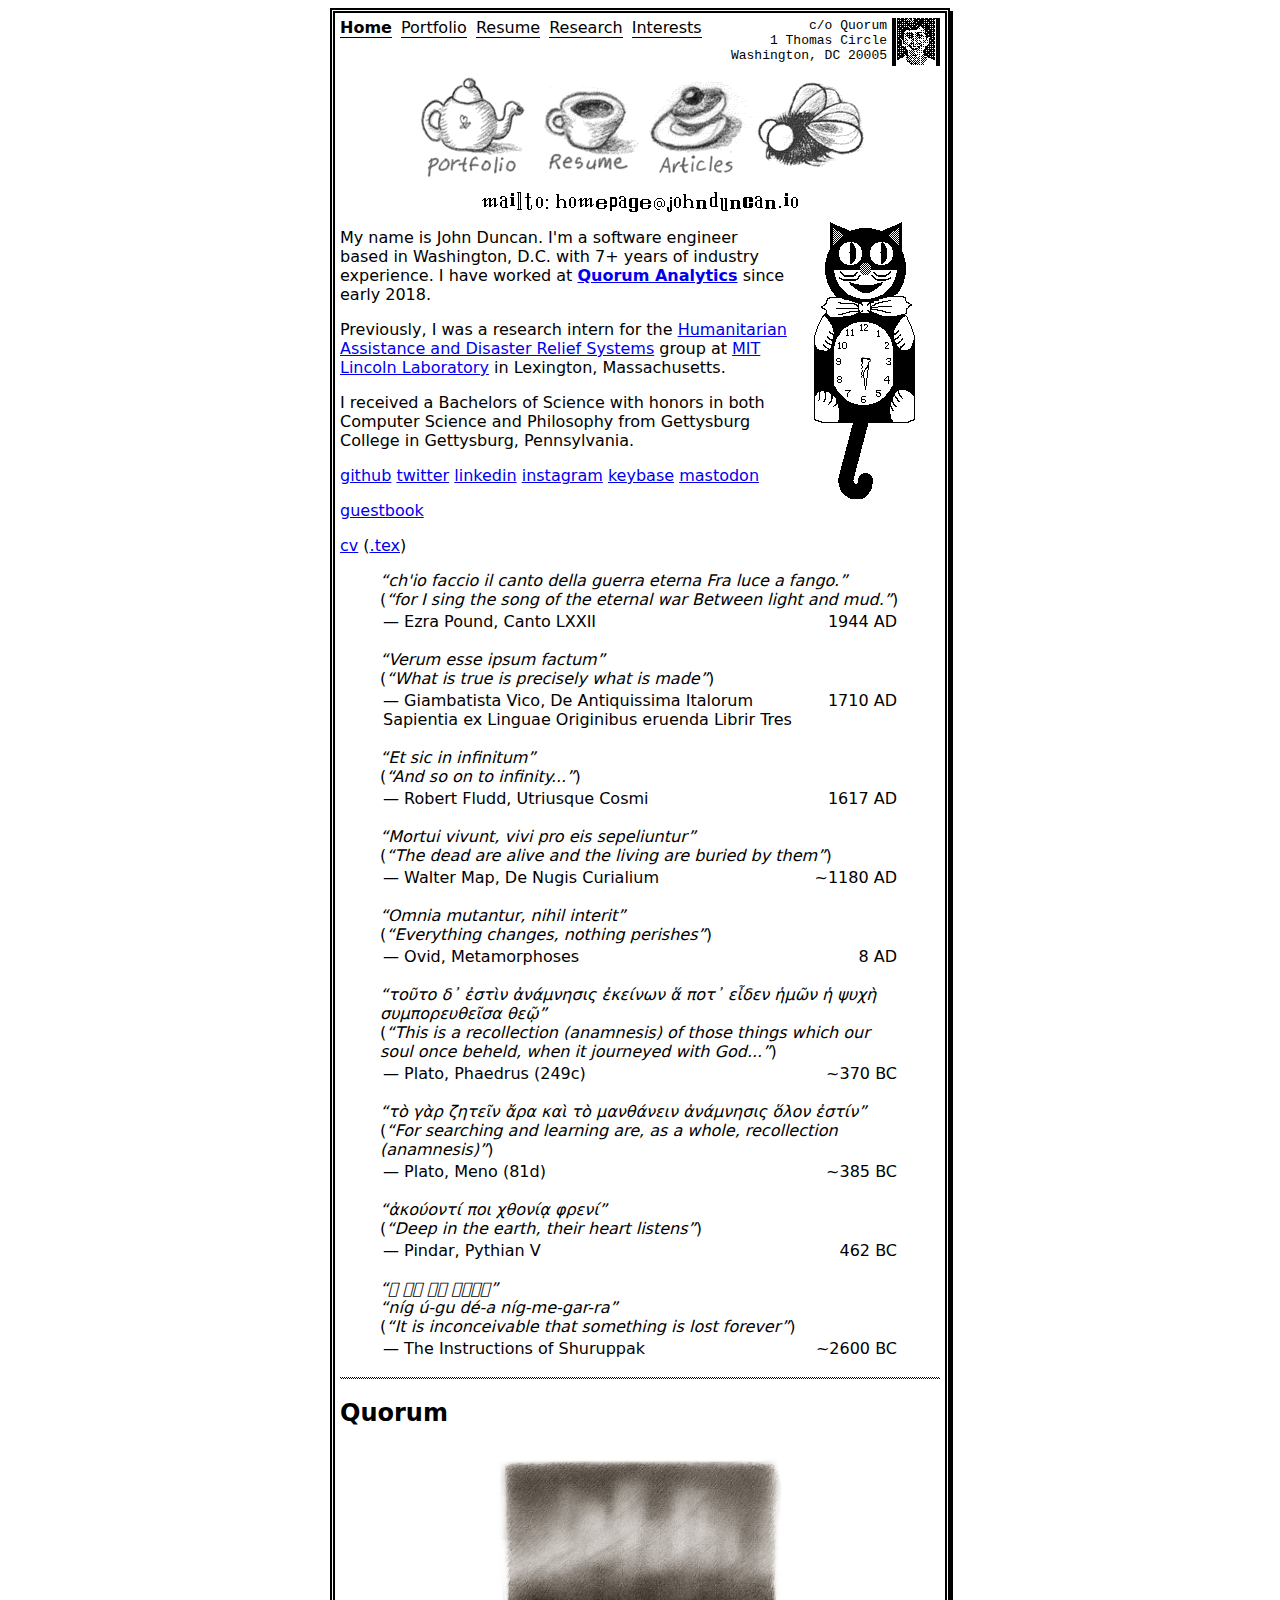
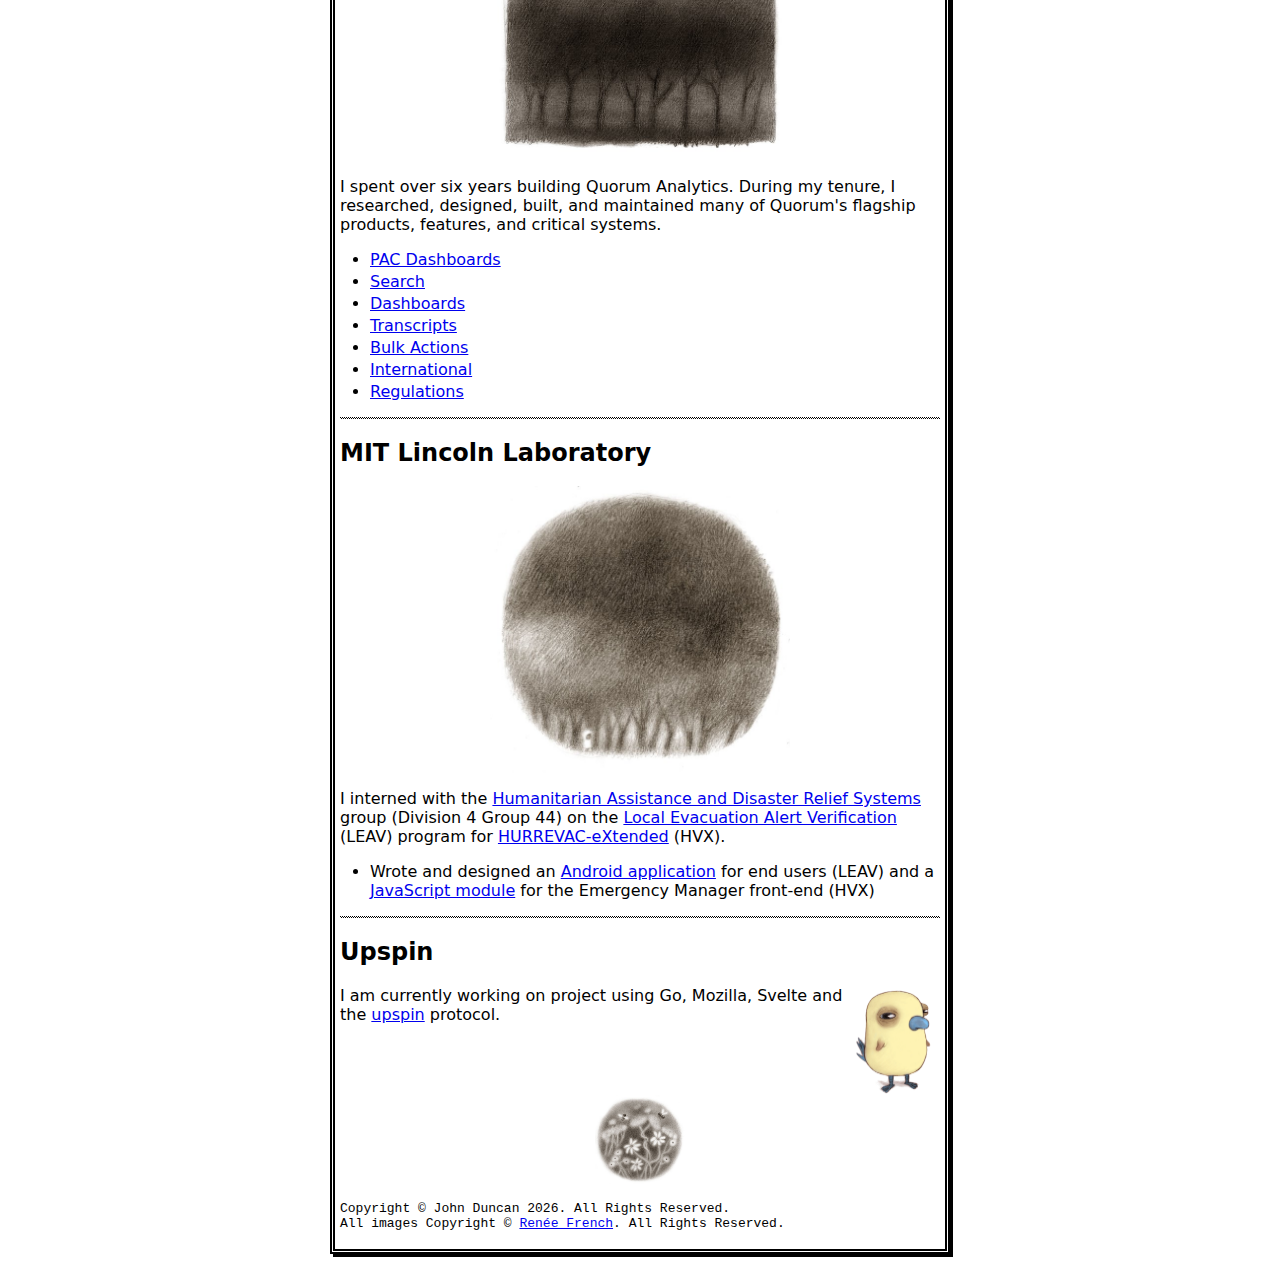
==== index.html @ 4c05dfae "better default mobile viewport, remove overflow hack for scrollbar (which worked locally, but not wh" ====
<!doctype html>
<head>
	<meta charset="utf-8">
	<meta name="viewport" content="width=600,initial-scale=.67,maximum-scale=.67">
    <link rel="canonical" href="https://johnduncan.io/">
	<meta name="Author" content="John Duncan"/>
	<meta name="description" content="The personal homepage of John Duncan" />
	<meta name="description" content="concept engineering for the year 00">
	<meta name="description" content="conjuring the apocalypse">
	<link rel="stylesheet" type="text/css" href="css/style.css"/>
	<title>john</title>

	<link rel="me" href="https://keybase.io/johnduncan">
	<link rel="me" href="http://cs.gettysburg.edu/~duncjo01/">
	<link rel="me" href="https://dataswamp.org/~john/">
	<link rel="me" href="http://public.gettysburg.edu/~duncjo01/">
	<link rel="me" href="https://github.com/JohnDDuncanIII">
	<link rel="me" href="https://twitter.com/johndduncan">
	<link rel="me" href="https://letterboxd.com/johnduncan/">
	<link rel="me" href="https://soundcloud.com/johndduncan">
	<link rel="me" href="https://www.facebook.com/JohnDeanDuncan3/likes">
	<link rel="me" href="https://www.youtube.com/user/frub3nz/playlists">
	<link rel="me" href="https://www.linkedin.com/in/john-d-duncan-iii-419350143/">
	<link rel="me" href="https://www.instagram.com/johndduncan/">
	<link rel="me" href="https://substack.com/@johnduncan">
	<link rel="me" href="https://open.spotify.com/user/frub3nz">
	<link rel="me" href="https://www.last.fm/user/johndduncan">
	<link rel="me" href="https://stackoverflow.com/users/6201291/john-duncan">
	<link rel="me" href="https://old.reddit.com/user/Jethric/">
	<link rel="me" href="https://old.reddit.com/user/johndduncan/">
	<link rel="me" href="https://news.ycombinator.com/user?id=jd3">
	<link rel="me" href="https://news.ycombinator.com/user?id=johnduncan">
	<link rel="me" href="http://kb.mozillazine.org/User:Johnduncan">
	<link rel="me" href="https://en.wikipedia.org/wiki/User:JohnDDuncanIII">
	<link rel="me" href="https://bugzilla.mozilla.org/user_profile?login=duncanjdiii%40gmail.com">
	<link rel="me" href="https://addons.mozilla.org/en-US/firefox/collections/JohnDuncan/">
	<link rel="me" href="https://pastebin.com/u/hu6">

	<link rel="inspiration" href="http://uriel.cat-v.org/profile">
	<link rel="inspiration" href="https://fauux.neocities.org/">
	<link rel="inspiration" href="https://macwright.com/">
	<link rel="inspiration" href="https://thaer.no/">
	<link rel="inspiration" href="https://swtch.com/~rsc/">
	<link rel="inspiration" href="https://upspin.io/">
	<link rel="inspiration" href="https://nf.wh3rd.net/">
	<link rel="inspiration" href="https://andybons.com/">
	<link rel="inspiration" href="http://chrispsn.com/">
	<link rel="inspiration" href="https://web.archive.org/web/20170223143846/http://www.reneefrench.com/">
	<link rel="inspiration" href="http://herpolhode.com/rob/">
	<link rel="inspiration" href="http://web.archive.org/web/20071022050720/http://www.kare.com/">
	<link rel="inspiration" href="https://cryptocculture.com/">
	<link rel="inspiration" href="https://rosenzweig.io/">
	<link rel="inspiration" href="https://justine.lol/">
	<link rel="inspiration" href="https://dmitry.minkovsky.online/">
	<link rel="inspiration" href="https://peter.bourgon.org/">
	<link rel="inspiration" href="https://vladimir.prelovac.com/">
	<link rel="inspiration" href="https://joshuaminsoo.kim/">
	<link rel="inspiration" href="https://www.agner.org/">

	<script type="module" src="img/catclock/catclock.mjs"></script>
</head>

<body>
	<div style="display: flex; justify-content: space-between;">
		<header class="text">
			<a href="index.html"><b>Home</b></a>
			<a href="portfolio.html">Portfolio</a>
			<a href="cv.pdf">Resume</a>
			<a href="research.html">Research</a>
			<a href="interests.html">Interests</a>
		</header>

		<header class="info">
<pre class="right nomargin">
c/o Quorum
1 Thomas Circle
Washington, DC 20005
</pre>
			<a href="http://www.dairiki.org/xface/xface.php?xface=%22dS%3Dexdec%2BW_UIU-3u%3B%23%7DnMS%7DIF1SKB%22%3BkNLiY%28S%7DLxSXj5myL9ah32r%22z%3BkX6t%24L-H%25E%7CfN%7Dp%22MDV6QL%7C%7C%40i%60WRth%3FdQfm5%28%3FY%5EABJz%5C%2FUE%7CelUyeGz%60C0dbwVNL%3D.9MJ9%3C3VZCnYU%7EQemCXs%5E%2F%5D%7B1Piu%5DoT%5Ed%3Dw%24j4i-j%28li3My%5Ept.wtRT%40%5BeJYI%28X3_1yn4L%3BC8m%25DZsRzX%27g_%2ACdxC1%7D%3An2MRr%29%2C%22%22bfG%7D%3Frb%7Bd9eoJ%40W0gg%3Fl%29P_8q7l%21%28%21%5C5ixU%25%3FH8U9el%3FOv%3CX%40D%2F%3Al%21%2FbR_%22K-P&preview=1&enlarge=4">
				<img
					class="right"
					src="img/xface.gif"
					onmouseover="this.src='img/xface-hover.gif'"
					onmouseout="this.src='img/xface.gif'"
				>
			</a>
		</header>
	</div>

	<main>
		<header class="center img">
			<a href="portfolio.html"><img src="img/renéefrench/tea.gif"></a>
			<a href="cv.pdf"><img src="img/renéefrench/cup.gif"></a>
			<a href="research.html"><img src="img/renéefrench/cake.gif"></a>
			<a href="interests.html"><img src="img/renéefrench/bug.gif"></a>
		</header>
		<img class="center crisp" src="img/homepage@johnduncan.io.png">

		<div id="catclock" class="catclock">
			<img class="right" src="img/catclock/catclock.gif">
			<img id="minutes" class="minutes" src="img/catclock/minutes.gif">
			<img id="hours" class="hours" src="img/catclock/hours.gif">
		</div>

		<p>
		My name is John Duncan. I'm a software engineer based in Washington, D.C. with 7+ years of industry experience. I have worked at
		<a href="https://www.quorum.us/"><strong>Quorum Analytics</strong></a>
		since early 2018.
		</p>

		<p>
		Previously, I was a research intern for the <a href="https://www.ll.mit.edu/r-d/biotechnology-and-human-systems/humanitarian-assistance-and-disaster-relief-systems">Humanitarian Assistance and Disaster Relief Systems</a> group <!--in the <a href="https://www.ll.mit.edu/r-d/homeland-protection">Homeland Protection</a> (now <a href="https://www.ll.mit.edu/r-d/biotechnology-and-human-systems">Biotechnology and Human Systems</a>) division--> at <a href="https://web.mit.edu/">MIT</a> <a href="https://www.ll.mit.edu/">Lincoln Laboratory</a> in Lexington, Massachusetts.
		</p>

		<p>
		I received a Bachelors of Science with honors in both Computer Science and Philosophy from Gettysburg College in Gettysburg, Pennsylvania.
		</p>

		<p>
		<a rel="me" href="https://github.com/johndduncaniii">github</a>
		<a rel="me" href="https://twitter.com/johndduncan">twitter</a>
		<a rel="me" href="https://www.linkedin.com/in/johndduncan/">linkedin</a>
		<a rel="me" href="https://www.instagram.com/johndduncan/">instagram</a>
		<a rel="me" href="https://keybase.io/johnduncan">keybase</a>
		<a rel="me" href="https://hachyderm.io/@johnduncan">mastodon</a>
		</p>

		<a href="https://www.yourworldoftext.com/~johnduncan/">guestbook</a>

		<p><a href="cv.pdf">cv</a> (<a href="cv.tex">.tex</a>)</p>

<!-- <blockquote><q>Nature always wins. It has never lost, and I pray it never will.</q>
― Mike Ma, Harassment Architecture (2019 AD)</blockquote> -->

<!-- <blockquote><q>Reality comes after the dream</q>
— Neon Genesis Evangelion S1:E25 (1996 AD)</blockquote> -->

<!-- <blockquote><q>Nature does not know extinction. All it knows is transformation ... Nothing disappears without a trace</q>
— Werner Von Braun (1961 AD)</blockquote> -->

<!-- <blockquote><q>He stepped down, trying not to look long at her, as if she were the sun, yet he saw her, like the sun, even without looking.</q>
— Leo Tolstoy, Anna Karenina (1877 AD) </blockquote> -->



<blockquote><q cite="https://collections.library.yale.edu/catalog/2041434 https://www.jstor.org/stable/24724829">ch'io faccio il canto della guerra eterna Fra luce a fango.</q>
(<q>for I sing the song of the eternal war Between light and mud.</q>)
<table><tr><td>— Ezra Pound, Canto LXXII</td><td>1944 AD</td></tr></table></blockquote>

<!-- <blockquote><q cite="https://archive.org/details/lessoiresdesai00mais/page/22/mode/2up p22">La terre entière, continuellement imbibée de sang, n'est qu'un autel immense où tout ce qui vit doit être immolé sans fin, sans mesure, sans relâche, jusqu'à la consommation des choses, jusqu'à l'extinction du mal, jusqu'à la mort de la mort</q>
(<q>The whole earth, perpetually steeped in blood, is nothing but a vast altar upon which all that is living must be immolated without end, without measure, without respite, until the consummation of things, until the extinction of evil, until the death of death.</q>)
<table><tr><td>— Joseph de Maistre, Les Soirées de Saint-Pétersbourg</td><td>1821 AD</td></tr></table></blockquote> -->

<blockquote><q cite="https://archive.org/details/bub_gb_wUdx5yjXAycC/page/n77/mode/2up p52">Verum esse ipsum factum</q>
(<q>What is true is precisely what is made</q>)
<table><tr><td>— Giambatista Vico, De Antiquissima Italorum Sapientia ex Linguae Originibus eruenda Librir Tres</td><td>1710 AD</td></tr></table></blockquote>

<blockquote><q cite="https://archive.org/details/utriusquecosmima01flud/page/n33/mode/2up p26">Et sic in infinitum</q>
(<q>And so on to infinity...</q>)
<table><tr><td>— Robert Fludd, Utriusque Cosmi</td><td>1617 AD</td></tr></table></blockquote>

<blockquote><q cite="https://archive.org/details/gualterimapesden00mapwrich/mode/2up?q=sepeliuntur https://archive.org/details/gualterimapesden00mapwrich/page/194/mode/2up?q=sepeliuntur https://ia800708.us.archive.org/view_archive.php?archive=/22/items/crossref-pre-1909-scholarly-works/10.1017%252Fs2042169900008452.zip&file=10.1017%252Fs2042169900012852.pdf p195">Mortui vivunt, vivi pro eis sepeliuntur</q>
(<q>The dead are alive and the living are buried by them</q>)
<table><tr><td>— Walter Map, De Nugis Curialium</td><td>~1180 AD</td></tr></table></blockquote>

<blockquote><q cite="https://ia600200.us.archive.org/8/items/metamorphoseswit02oviduoft/metamorphoseswit02oviduoft_bw.pdf p376 15.165">Omnia mutantur, nihil interit</q>
(<q>Everything changes, nothing perishes</q>)
<table><tr><td>— Ovid, Metamorphoses</td><td>8 AD</td></tr></table></blockquote>

<blockquote><q cite="https://www.perseus.tufts.edu/hopper/text?doc=Perseus%3Atext%3A1999.01.0173%3APhaedrus%3Asection%3D249c">τοῦτο δ᾽ ἐστὶν ἀνάμνησις ἐκείνων ἅ ποτ᾽ εἶδεν ἡμῶν ἡ ψυχὴ συμπορευθεῖσα θεῷ</q>
(<q cite="https://www.perseus.tufts.edu/hopper/text?doc=Perseus%3Atext%3A1999.01.0174%3APhaedrus%3Asection%3D249c">This is a recollection (anamnesis) of those things which our soul once beheld, when it journeyed with God...</q>)
<table><tr><td>— Plato, Phaedrus (249c)</td><td>~370 BC</td></tr></table></blockquote>

<blockquote><q cite="https://www.perseus.tufts.edu/hopper/text?doc=Perseus%3Atext%3A1999.01.0177%3AMeno%3Asection%3D81d">τὸ γὰρ ζητεῖν ἄρα καὶ τὸ μανθάνειν ἀνάμνησις ὅλον ἐστίν</q>
(<q cite="https://www.perseus.tufts.edu/hopper/text?doc=Perseus%3Atext%3A1999.01.0178%3AMeno%3Asection%3D81d">For searching and learning are, as a whole, recollection (anamnesis)</q>)
<table><tr><td>— Plato, Meno (81d)</td><td>~385 BC</td></tr></table></blockquote>

<blockquote><q cite="https://dcthree.github.io/antigrapheus/ https://www.google.com/books/edition/The_Odes_of_Pindar/f-rsCAAAQBAJ?hl=en&gbpv=1&dq=%22Deep+in+the+earth,+their+heart+listens%22&pg=PT202&printsec=frontcover https://archive.org/details/pindar0000cmbo/page/38/mode/2up?q=%22deep+in+the+earth%2C+their+heart+listens%22 https://ia800506.us.archive.org/7/items/pindarolympianp00pind/pindarolympianp00pind.pdf p38 p.5. 101–3">ἀκούοντί ποι χθονίᾳ φρενί</q>
(<q>Deep in the earth, their heart listens</q>)
<table><tr><td>— Pindar, Pythian V</td><td>462 BC</td></tr></table></blockquote>


<!--
https://cdli.mpiwg-berlin.mpg.de/artifacts/478969
http://psd.museum.upenn.edu/PSD/html/ascii/etcsl/section5/c.5.6.1.htm
https://etcsl.orinst.ox.ac.uk/section5/c561.htm#line264
https://etcsl.orinst.ox.ac.uk/display.htm
https://wiki2.org/en/Cuneiform
http://home.zcu.cz/~ksaskova/Sign_List.html
https://github.com/gaigutherz/Akkademia/blob/master/cuneiform_to_unicode_fixed.csv
https://github.com/situx/SemanticDictionary/blob/master/ime/sumerian_ibus.txt
https://en.wiktionary.org/wiki/Appendix:Unicode/Cuneiform
http://oracc.museum.upenn.edu/epsd2/cbd/sux/A.html
http://oracc.iaas.upenn.edu/cuneifyplus
<q>nij2 u2-gu de2-a nij2-me-jar-ra</q>
<q>nig2 u2-gu de2-a nig2-me-gar-ra</q>
-->
<blockquote><q style="line-height: 0;">𒃻 𒌑𒄖 𒌣𒀀 𒃻𒈨𒃻𒊏</q>
<q>níg ú-gu dé-a níg-me-gar-ra</q>
(<q>It is inconceivable that something is lost forever</q>)
<table><tr><td>— The Instructions of Shuruppak</td><td>~2600 BC</td></tr></table></blockquote>

		<hr>

		<h2>Quorum</h2>
		<!-- http://3.bp.blogspot.com/-4mUp5y3OXE8/UBM7uelQseI/AAAAAAAAFCI/vjmkNb97qSQ/s0/ -->
		<a href="https://www.quorum.us/"><img src="img/renéefrench/fragssenna.jpg" class="center half"></a>
		<p>
		I spent over six years building Quorum Analytics. During my tenure, I researched, designed, built, and maintained many of Quorum's flagship products, features, and critical systems.
		</p>
		<ul>
			<li><a href="portfolio.html#pacdashboards">PAC Dashboards</a></li>
			<li><a href="portfolio.html#search">Search</a></li>
			<li><a href="portfolio.html#dashboards">Dashboards</a></li>
			<li><a href="portfolio.html#transcripts">Transcripts</a></li>
			<li><a href="portfolio.html#bulkactions">Bulk Actions</a></li>
			<li><a href="portfolio.html#international">International</a></li>
			<li><a href="portfolio.html#regulations">Regulations</a></li>
		</ul>

		<hr>

		<h2>MIT Lincoln Laboratory</h2>
		<!-- http://3.bp.blogspot.com/_va9O40qIhaE/SL3dJOhmJWI/AAAAAAAAAvw/GTm9FrmDRRg/s0/ -->
		<a href="https://www.ll.mit.edu/"><img src="img/renéefrench/tleggirlwoodsm.jpg" class="center half"></a>
		<p>
		I interned with the <a href="https://www.ll.mit.edu/r-d/biotechnology-and-human-systems/humanitarian-assistance-and-disaster-relief-systems">Humanitarian Assistance and Disaster Relief Systems</a> group (Division 4 Group 44) on the <a href="https://www.dhs.gov/publication/national-hurricane-program-technology-modernization-local-evacuation-alert-verification">Local Evacuation Alert Verification</a> (LEAV) program for <a href="https://www.dhs.gov/publication/national-hurricane-program-technology-modernization-hurrevac-extended-hv-x">HURREVAC-eXtended</a> (HVX).
		</p>
		<ul>
			<li>
				Wrote and designed an <a href="portfolio.html#leav">Android application</a> for end users (LEAV) and a <a href="portfolio.html#hvx">JavaScript module</a> for the Emergency Manager front-end (HVX)
			</li>
		</ul>

		<hr>

		<h2>Upspin</h2>
		<a href="https://upspin.io/doc/mascot.md"><img class="logo right" src="img/renéefrench/augie.png"></a>
		<p>
		I am currently working on project using Go, Mozilla, Svelte and the <a href="https://upspin.io/">upspin</a> protocol.
		</p>

		<footer style="text-align: center;">
		<a href="https://dataswamp.org/~john/"><img class="xsmall" src="img/renéefrench/tflowerssm.jpg"  title="old homepage"></a>
<pre class="left">
Copyright &copy; John Duncan <script>document.write(new Date().getFullYear());</script><noscript>2024</noscript>. All Rights Reserved.
All images Copyright &copy; <a href="http://reneefrench.blogspot.com/">Renée French</a>. All Rights Reserved.
</pre>
		</footer>
	</main>
</body>
</html>
---- css/style.css ----
html {
	display: grid;
	place-items: center;
}

body {
	/* https://tailwindcss.com/docs/font-family font-sans */
	font-family: ui-sans-serif, system-ui, -apple-system, BlinkMacSystemFont, Roboto, "Inter", "Helvetica Neue", Arial, "Noto Sans", sans-serif, "Apple Color Emoji", "Segoe UI Emoji", "Segoe UI Symbol", "Noto Color Emoji";
	font-feature-settings: "kern" 1,"liga" 1,"calt" 1;
	text-rendering: optimizeLegibility;
	/* -moz-osx-font-smoothing: grayscale; */
	/* -webkit-font-smoothing: antialiased; */
	min-width: 600px;
	max-width: 600px;
	border: 5px double black;
	box-shadow: 3px 3px;
	padding: 5px;

}
@media only screen and (max-width: 610px) {
	body {
		width: initial;
	}
}
h2.initial {
	display: initial;
}
h2.toc-title {
	font-family: cursive, serif;
	font-style: italic;
	font-size: 300%;
	line-height: 83%;
}
blockquote {
	white-space: pre-wrap;
}
object {
	margin-block: 1em;
}
a:hover {
	background-color: rgba(0, 0, 0, 0.1);
}
p.article {
	/* chianowski */
	font-size: 1.2em;
    line-height: 1.6em;
    /* research!rsc */
    /* line-height: 144%; */
	/* substack */
	/*
	width: 728px;
	font-size: 18px;
	font-family: serif;
	line-height: 1.3;
	*/
}
pre {
	/* https://tailwindcss.com/docs/font-family font-mono */
	font-family: ui-monospace, SFMono-Regular, Menlo, Monaco, Consolas, "Liberation Mono", "Courier New", monospace;
	font-size: 13px;
}
pre.left {
	text-align: left;
}
pre.center {
	text-align: center;
}
pre.right {
	text-align: right;
	margin: 0;
	margin-right: 5px;
}
q {
	font-style: italic;
}
header.img {
	margin-block: 10px;
}
header.info {
	display: flex
}
header.text a {
	margin-right: .25em;
}
header.text a {
	border-bottom: solid 1px #000;
	text-decoration: none;
}
header.text a:link {
	/*text-decoration: underline;*/
	color: #000;
}
header.text a:visited {
	color: #000;
}
header.center {
	display: flex;
	justify-content: center;
	align-items: baseline;
}
footer {
	clear: both;
}
img.center, object.center {
	display: block;
	margin-left: auto;
	margin-right: auto;
}
img.half {
	width: 50%;
}
img.quarter {
	width: 25%;
}
img.xsmall {
	width: 15%;
}
hr, img.crisp, img[src$=".gif"] {
	image-rendering: optimizeSpeed;
	image-rendering: -moz-crisp-edges; /* Firefox (deprecated) */
	image-rendering: -o-crisp-edges; /* Opera */
	image-rendering: -webkit-optimize-contrast; /* Chrome */
	image-rendering: pixelated; /* Chrome */
	image-rendering: optimize-contrast; /* CSS3 Proposed */
	-ms-interpolation-mode: nearest-neighbor; /* IE8+ */
	image-rendering: crisp-edges; /* Firefox */
}
div.catclock {
	position: relative;
}
div.catclock > img.minutes {
	backface-visibility: hidden;
	position: absolute;
	right: 70px;
	top: 123px;
	transform: rotate(0deg);
	transform-origin: 50% 86%;
	transform-style: flat;
}
div.catclock > img.hours {
	backface-visibility: hidden;
	position: absolute;
	right: 70px;
	top: 135px;
	transform: rotate(0deg);
	transform-origin: 50% 78%;
	transform-style: flat;
}
div.weather {
	display: flex;
	flex-direction: column;
	align-items: center;
}
img.absolute {
	position: absolute;
}
img.logo {
	height: 109px;
}
img.right {
	float: right;
}
img.portfolio {
	width: 49.5%;
}
ul {
	padding-inline-start: 30px;
}
ul#toc {
	display: flex;
	flex-direction: column;
	flex-wrap: wrap;
}
li {
	margin-top: 3px;
}
details {
	margin-block: .83em;
}
summary:hover {
	cursor: pointer;
}

hr {
	background-image: url("img/hr.gif");
	border: 0px;
	display: block;
	height: 2px;
	margin: 0;
}

select, textarea, input[type="text"], input[type="date"], input[type="button"], input[type="submit"], button {
	border: 1px double black;
	margin-bottom: 3px;
	box-shadow: 2px 2px 0px -1px black;
}

input[type="button"]:active, input[type="submit"]:active, button:active {
	box-shadow: none;
	margin-left: 1px;
	margin-top: 1px;
	margin-bottom: 2px;
}

table {
	width: 100%;
}

table > tbody > tr > td:first-child {
	width: 80%;
}

tr {
	display: flex;
	justify-content: space-between;
}
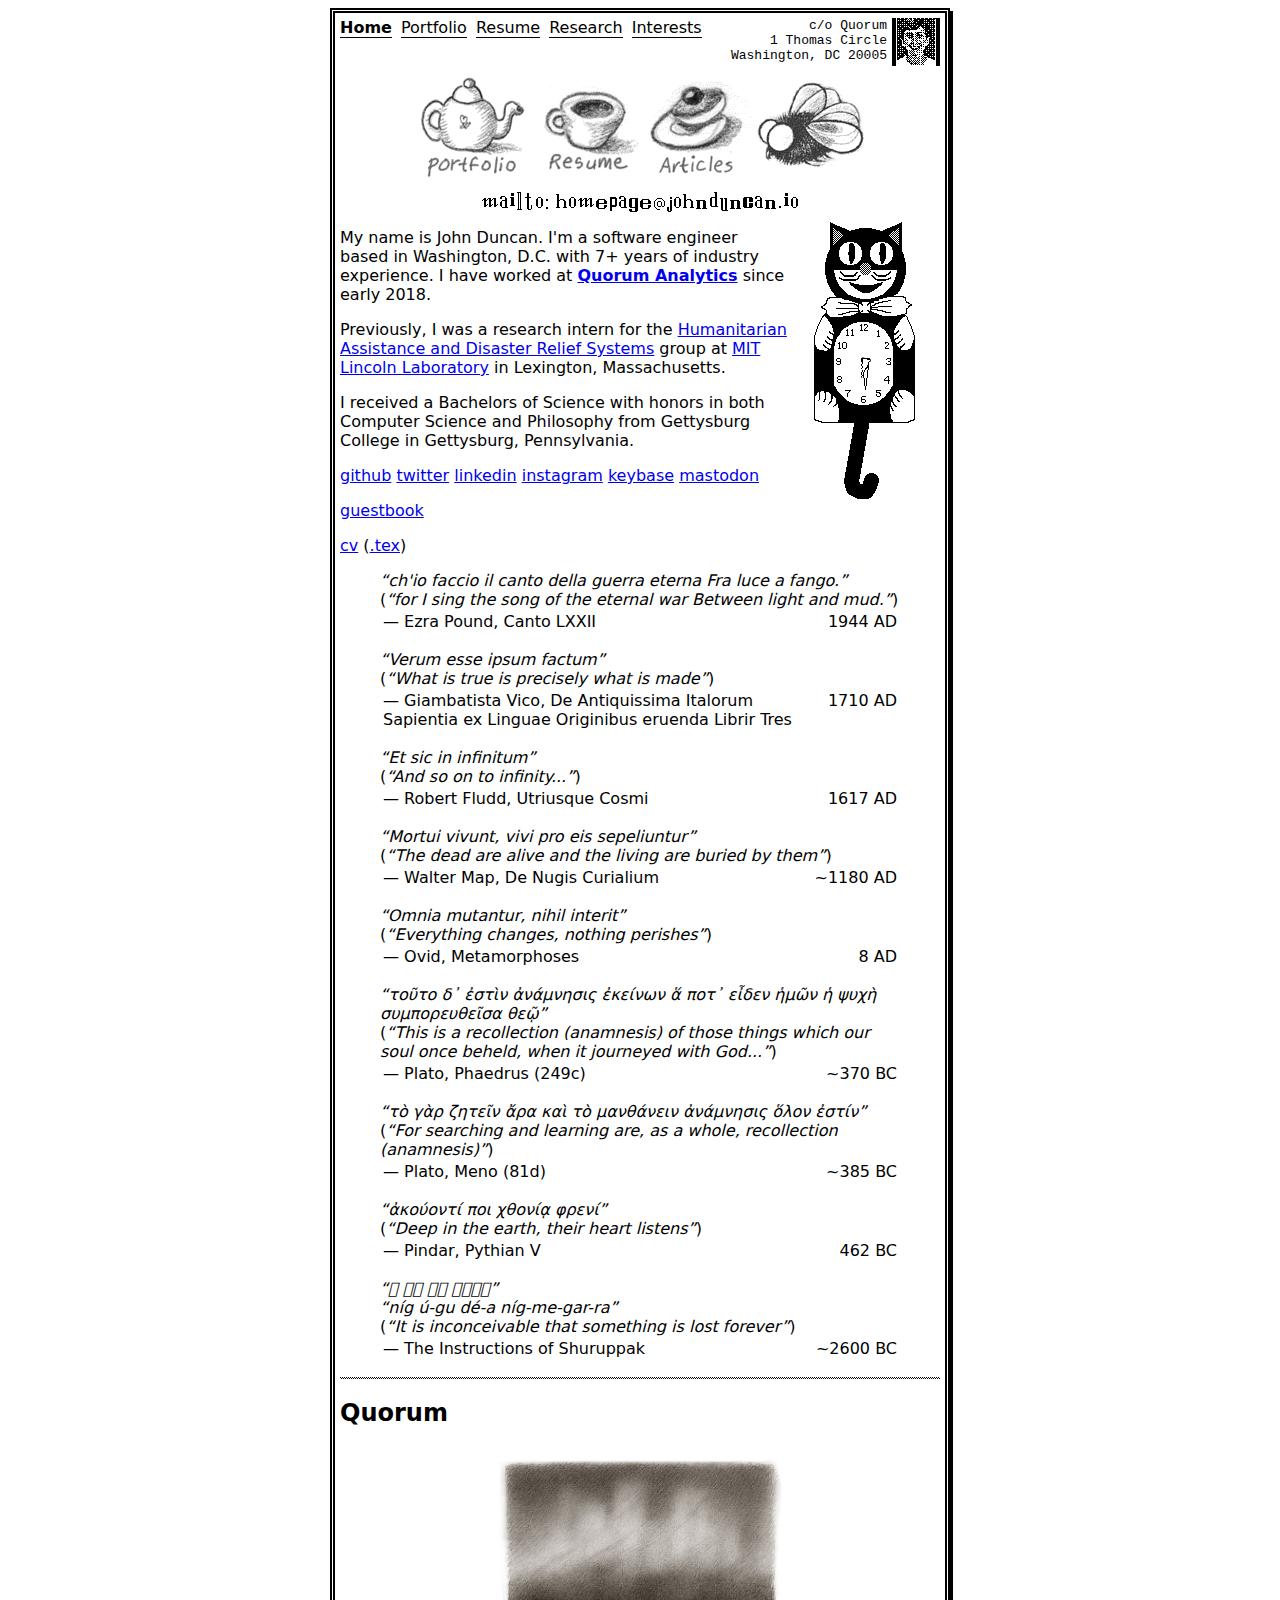
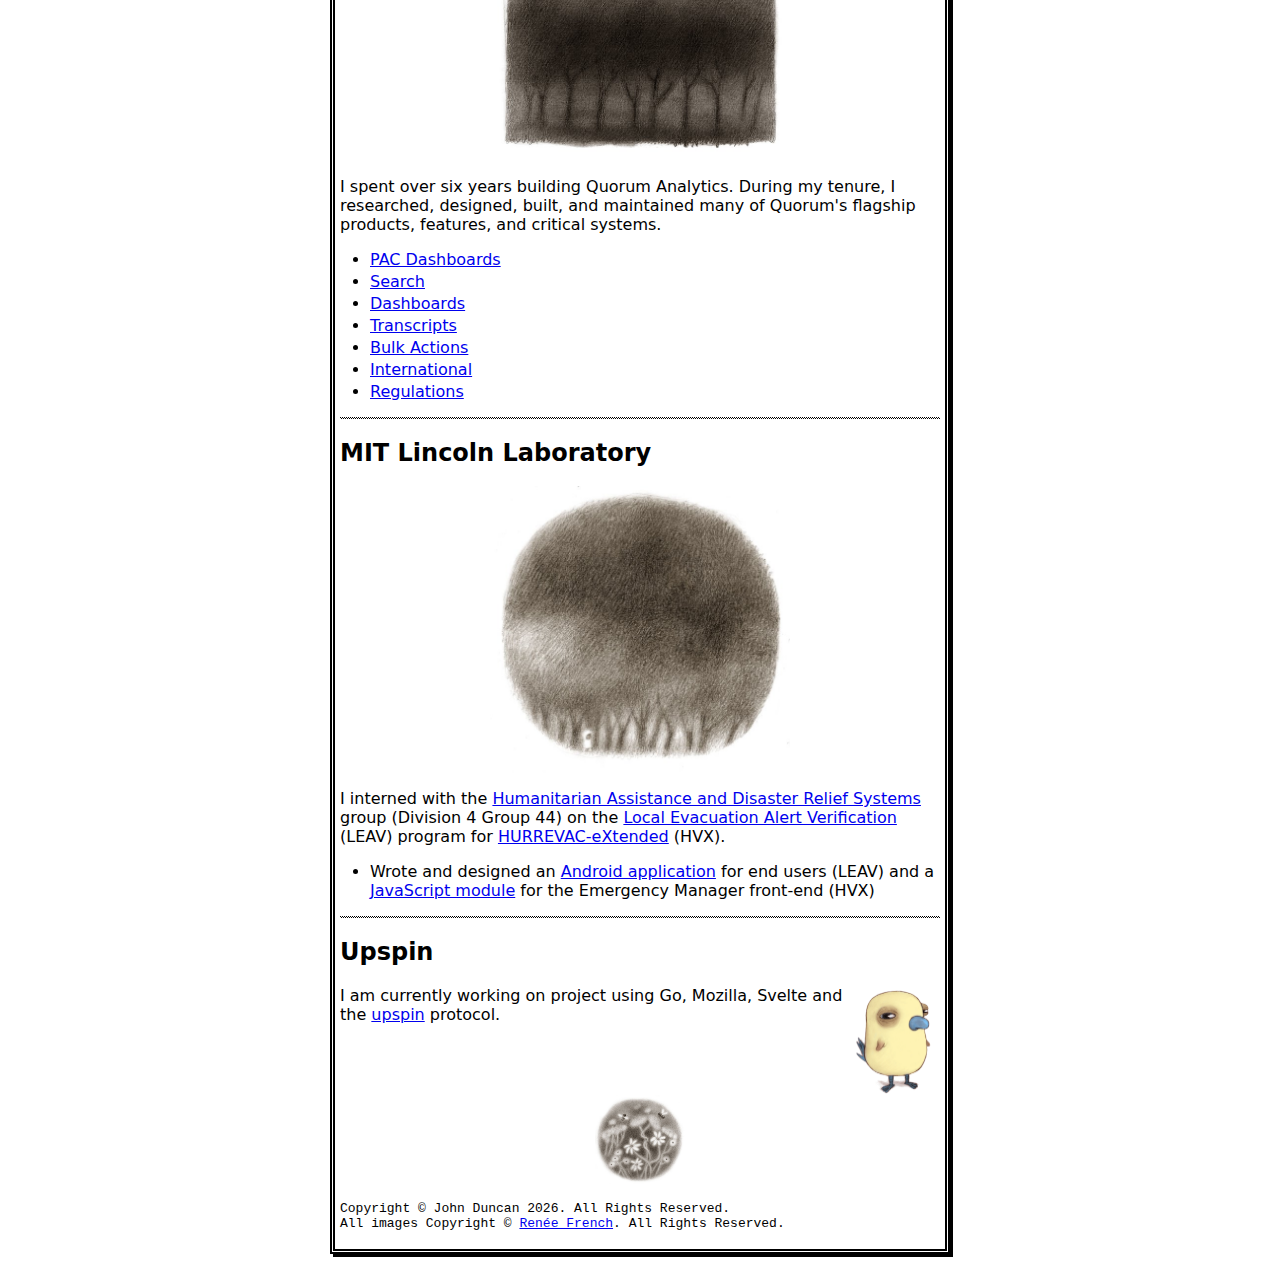
==== commit 39719a93: "ensure site is always completely zoomed out on mobile" ====
--- a/index.html
+++ b/index.html
@@ -1,7 +1,7 @@
 <!doctype html>
 <head>
 	<meta charset="utf-8">
-	<meta name="viewport" content="width=600,initial-scale=.67,maximum-scale=.67">
+	<meta name="viewport" content="width=device-width, initial-scale=1, maximum-scale=1">
     <link rel="canonical" href="https://johnduncan.io/">
 	<meta name="Author" content="John Duncan"/>
 	<meta name="description" content="The personal homepage of John Duncan" />
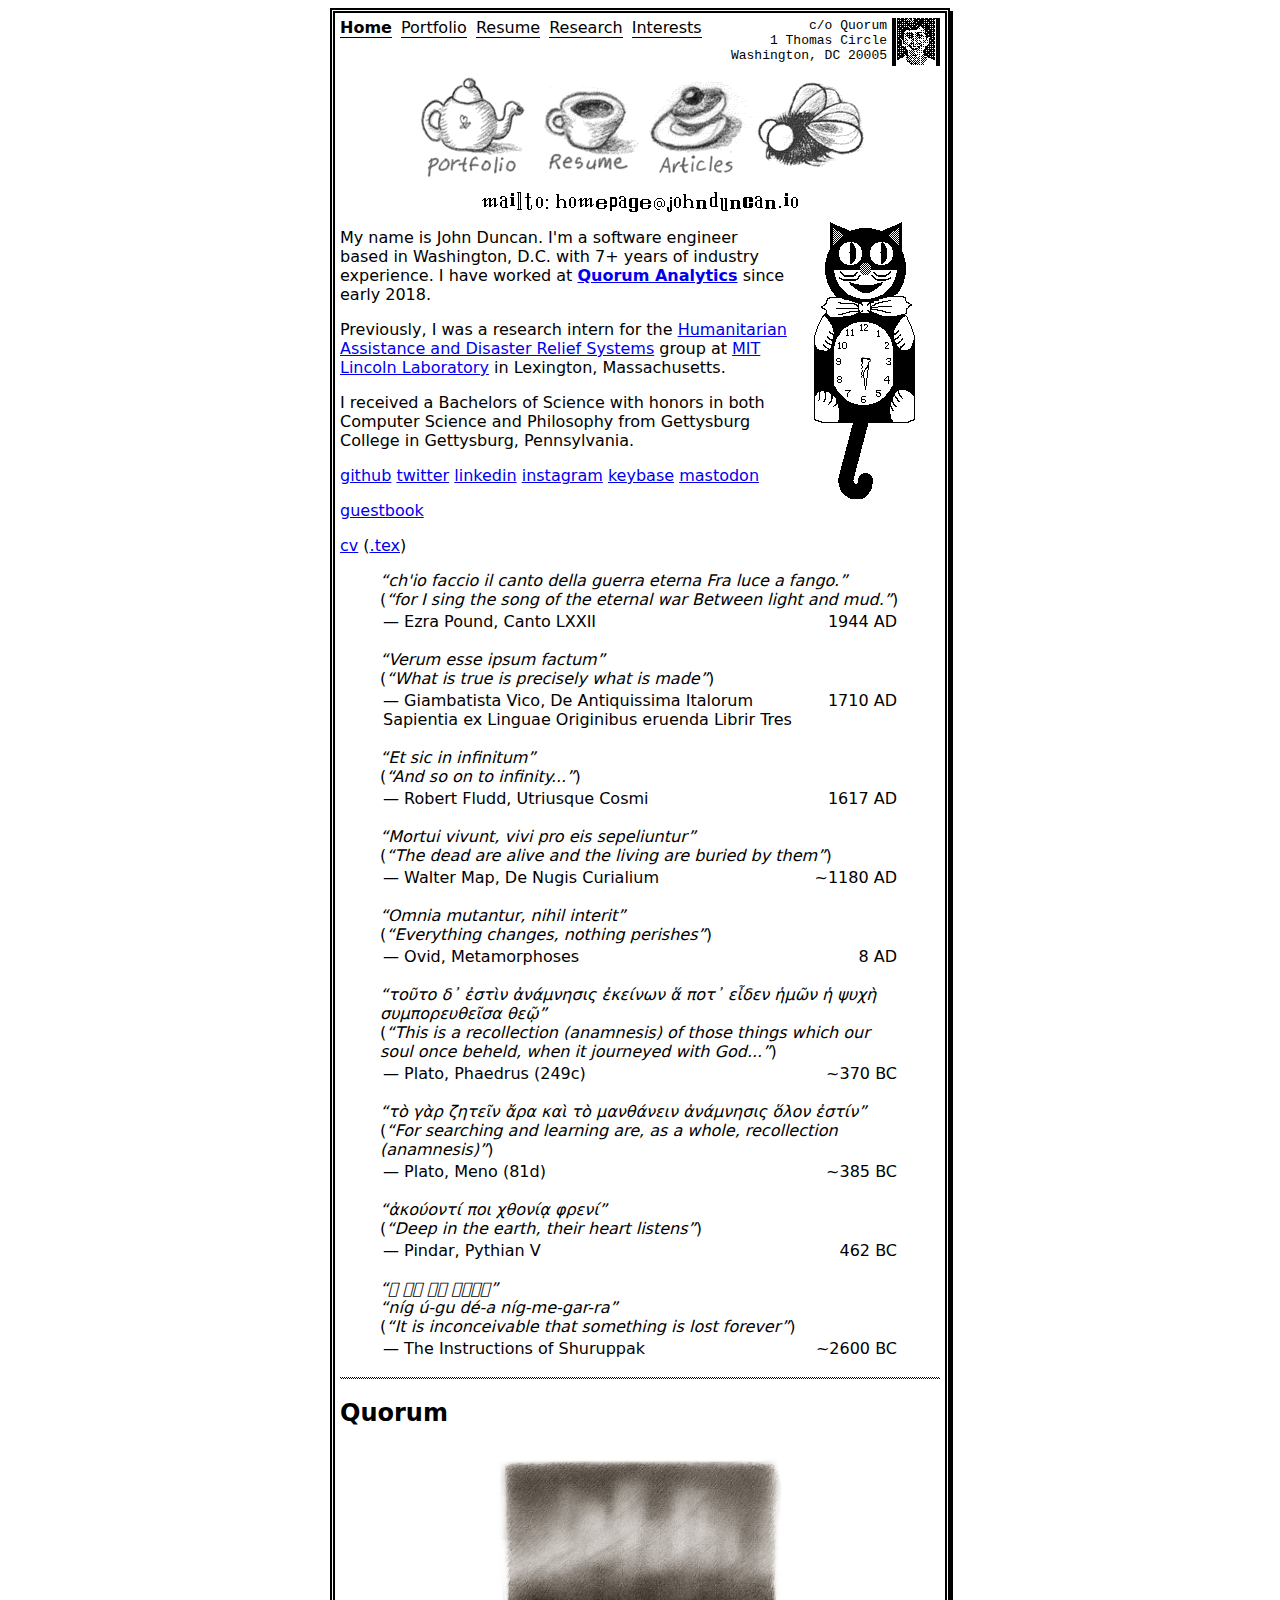
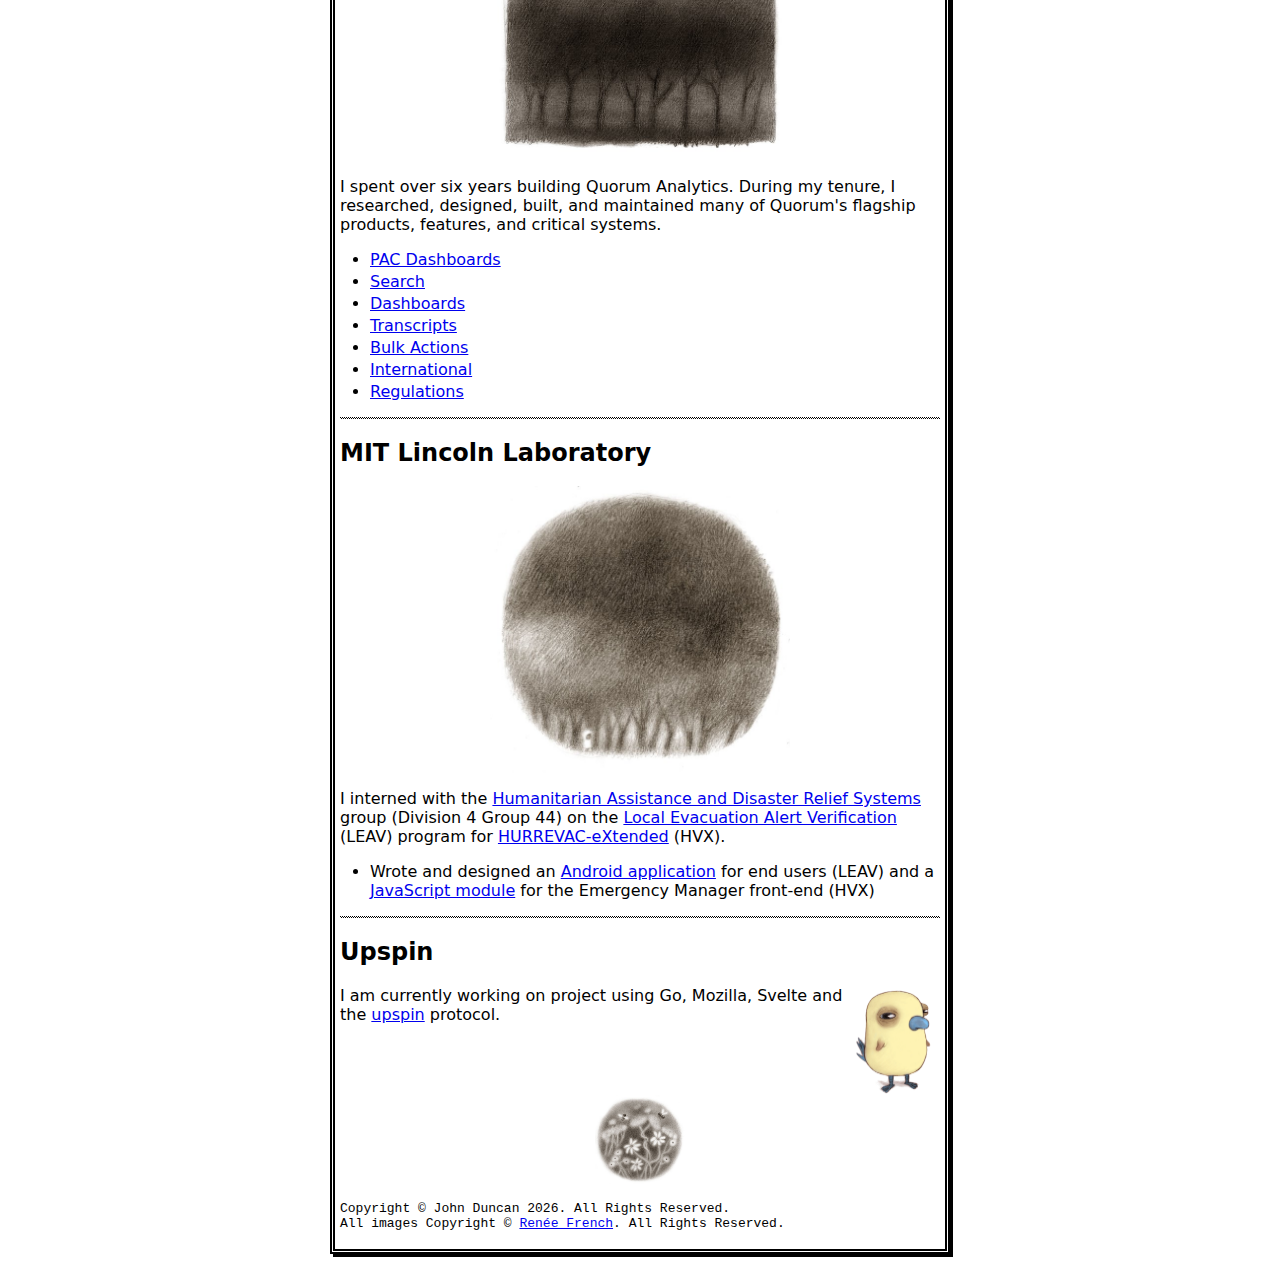
==== commit ce1caeec: "try 600px width by default" ====
--- a/index.html
+++ b/index.html
@@ -1,7 +1,7 @@
 <!doctype html>
 <head>
 	<meta charset="utf-8">
-	<meta name="viewport" content="width=device-width, initial-scale=1, maximum-scale=1">
+	<meta name="viewport" content="width=600">
     <link rel="canonical" href="https://johnduncan.io/">
 	<meta name="Author" content="John Duncan"/>
 	<meta name="description" content="The personal homepage of John Duncan" />
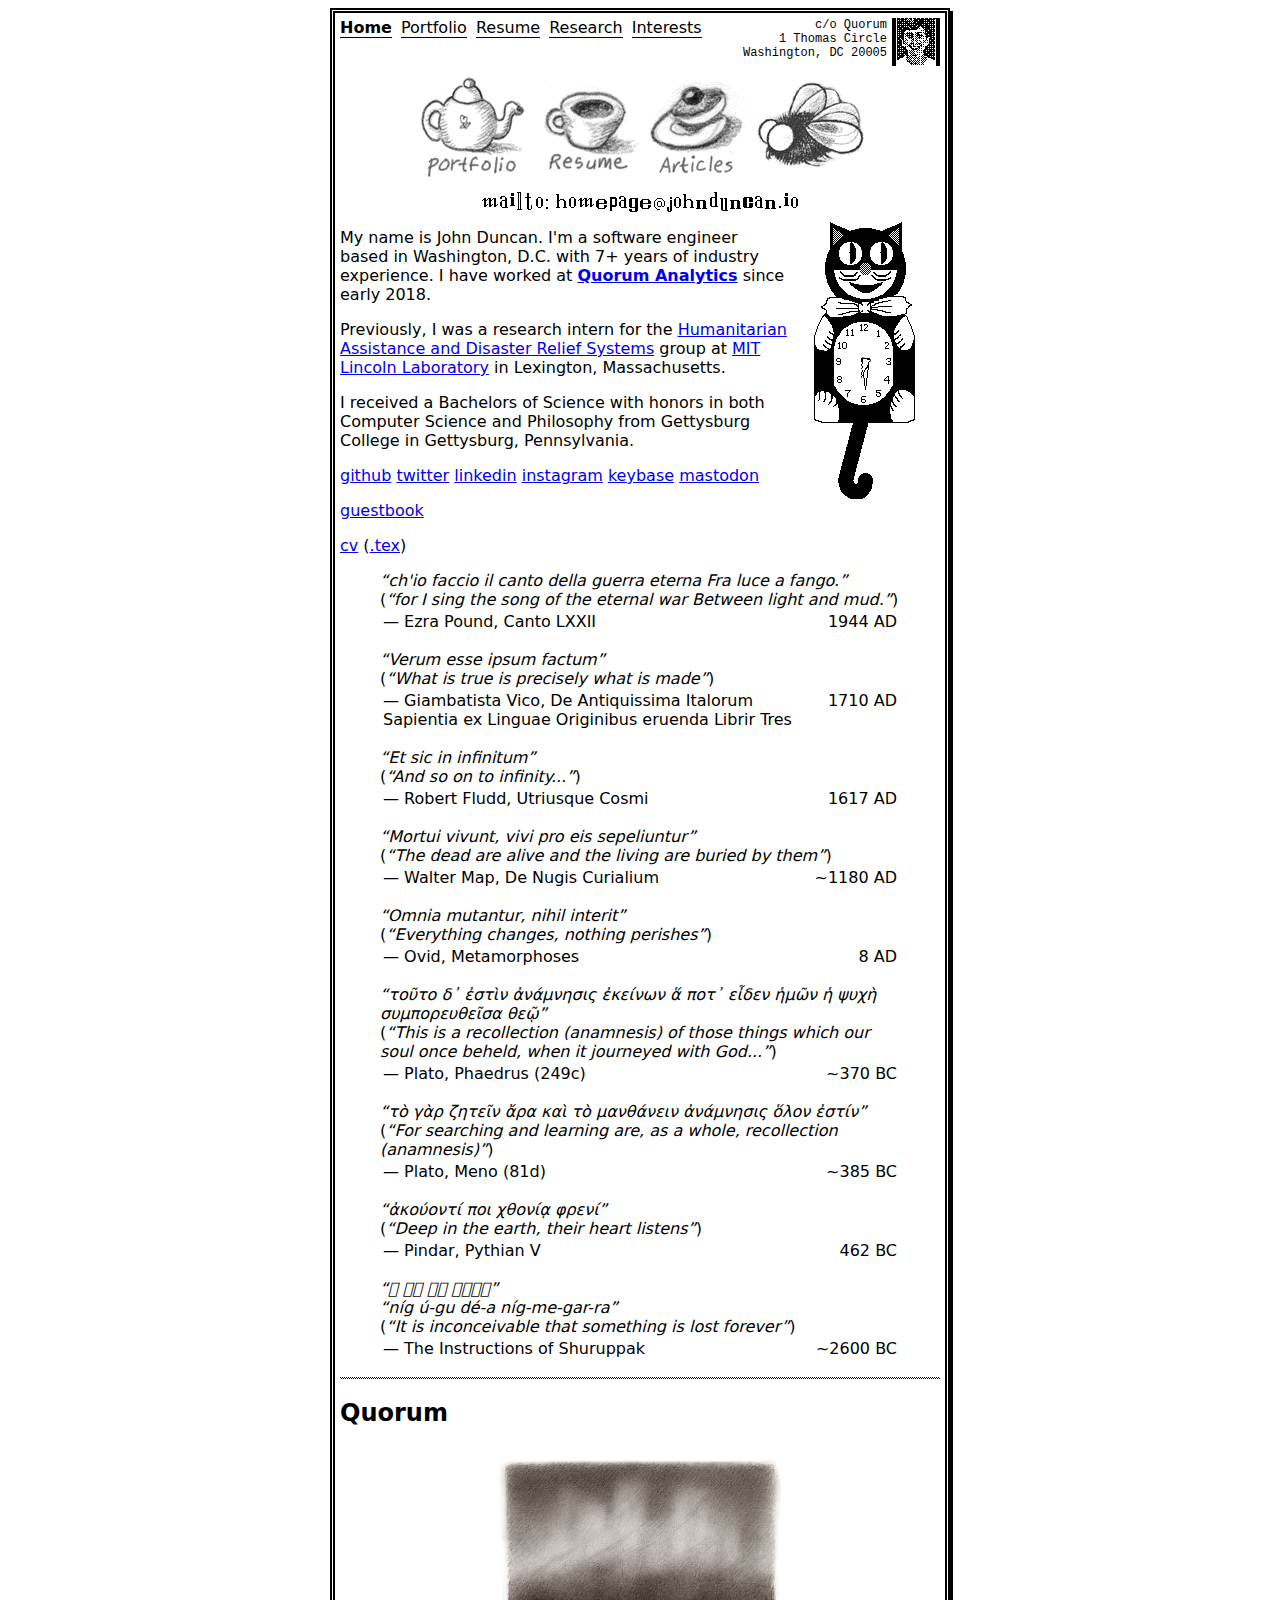
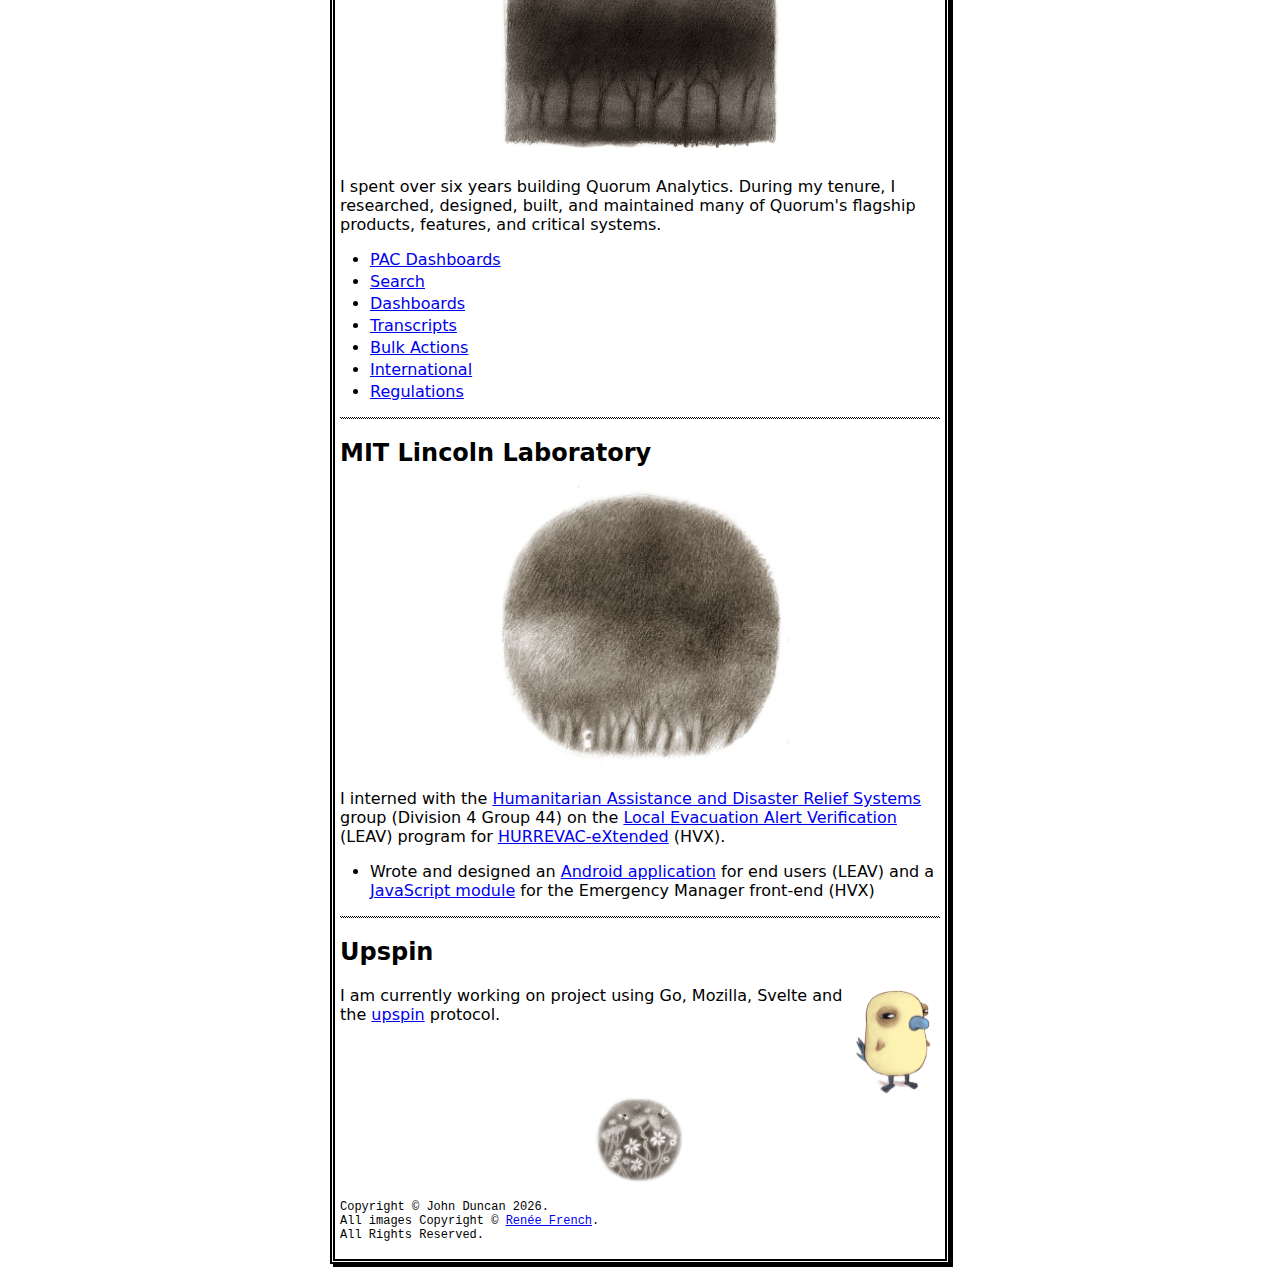
==== commit d0c64703: "remove viewport, better width, update toc.js logic for portfolio" ====
--- a/index.html
+++ b/index.html
@@ -1,7 +1,6 @@
 <!doctype html>
 <head>
 	<meta charset="utf-8">
-	<meta name="viewport" content="width=600">
     <link rel="canonical" href="https://johnduncan.io/">
 	<meta name="Author" content="John Duncan"/>
 	<meta name="description" content="The personal homepage of John Duncan" />
@@ -243,8 +242,9 @@
 		<footer style="text-align: center;">
 		<a href="https://dataswamp.org/~john/"><img class="xsmall" src="img/renéefrench/tflowerssm.jpg"  title="old homepage"></a>
 <pre class="left">
-Copyright &copy; John Duncan <script>document.write(new Date().getFullYear());</script><noscript>2024</noscript>. All Rights Reserved.
-All images Copyright &copy; <a href="http://reneefrench.blogspot.com/">Renée French</a>. All Rights Reserved.
+Copyright &copy; John Duncan <script>document.write(new Date().getFullYear());</script><noscript>2024</noscript>.
+All images Copyright &copy; <a href="http://reneefrench.blogspot.com/">Renée French</a>.
+All Rights Reserved.
 </pre>
 		</footer>
 	</main>
--- a/css/style.css
+++ b/css/style.css
@@ -1,17 +1,11 @@
-html {
-	display: grid;
-	place-items: center;
-}
-
 body {
 	/* https://tailwindcss.com/docs/font-family font-sans */
 	font-family: ui-sans-serif, system-ui, -apple-system, BlinkMacSystemFont, Roboto, "Inter", "Helvetica Neue", Arial, "Noto Sans", sans-serif, "Apple Color Emoji", "Segoe UI Emoji", "Segoe UI Symbol", "Noto Color Emoji";
 	font-feature-settings: "kern" 1,"liga" 1,"calt" 1;
 	text-rendering: optimizeLegibility;
-	/* -moz-osx-font-smoothing: grayscale; */
-	/* -webkit-font-smoothing: antialiased; */
-	min-width: 600px;
-	max-width: 600px;
+	margin-left: auto;
+	margin-right: auto;
+	width: 600px;
 	border: 5px double black;
 	box-shadow: 3px 3px;
 	padding: 5px;
@@ -43,9 +37,9 @@
 p.article {
 	/* chianowski */
 	font-size: 1.2em;
-    line-height: 1.6em;
-    /* research!rsc */
-    /* line-height: 144%; */
+	line-height: 1.6em;
+	/* research!rsc */
+	/* line-height: 144%; */
 	/* substack */
 	/*
 	width: 728px;
@@ -57,7 +51,7 @@
 pre {
 	/* https://tailwindcss.com/docs/font-family font-mono */
 	font-family: ui-monospace, SFMono-Regular, Menlo, Monaco, Consolas, "Liberation Mono", "Courier New", monospace;
-	font-size: 13px;
+	font-size: 12px;
 }
 pre.left {
 	text-align: left;
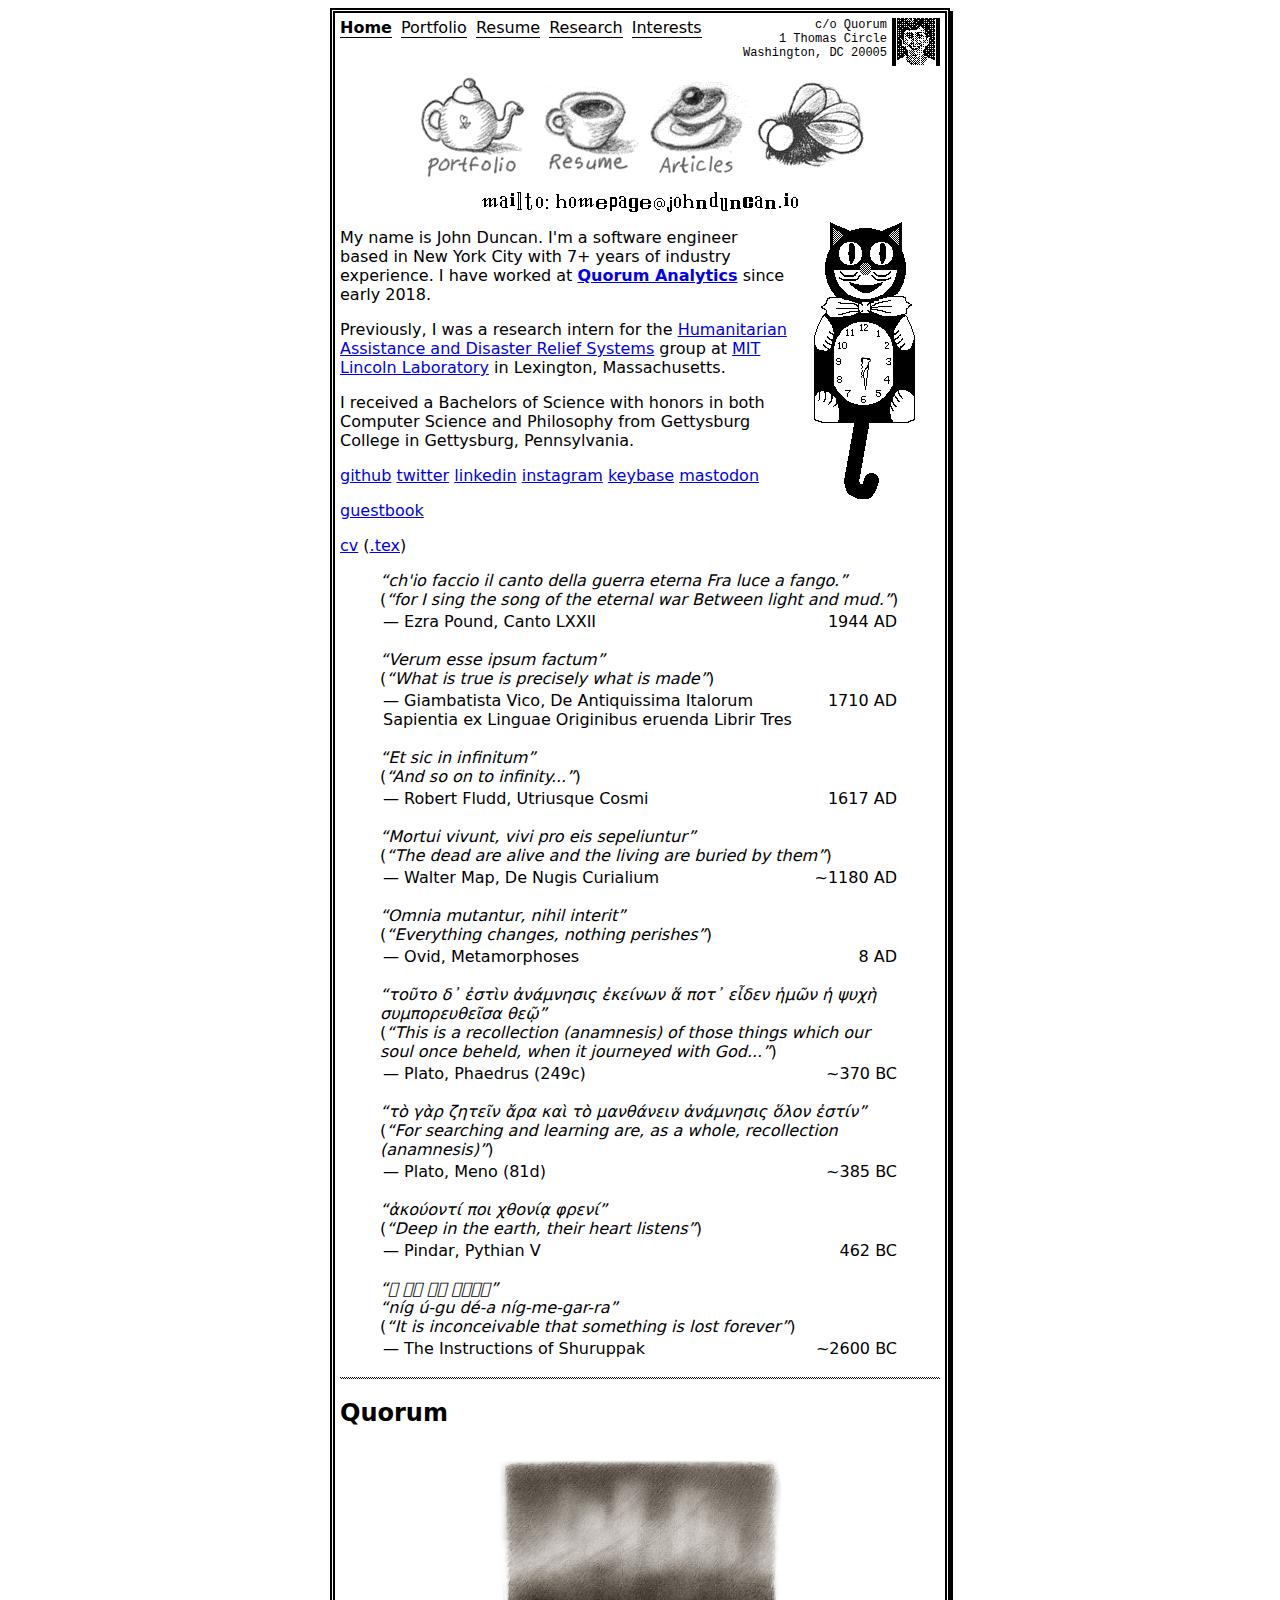
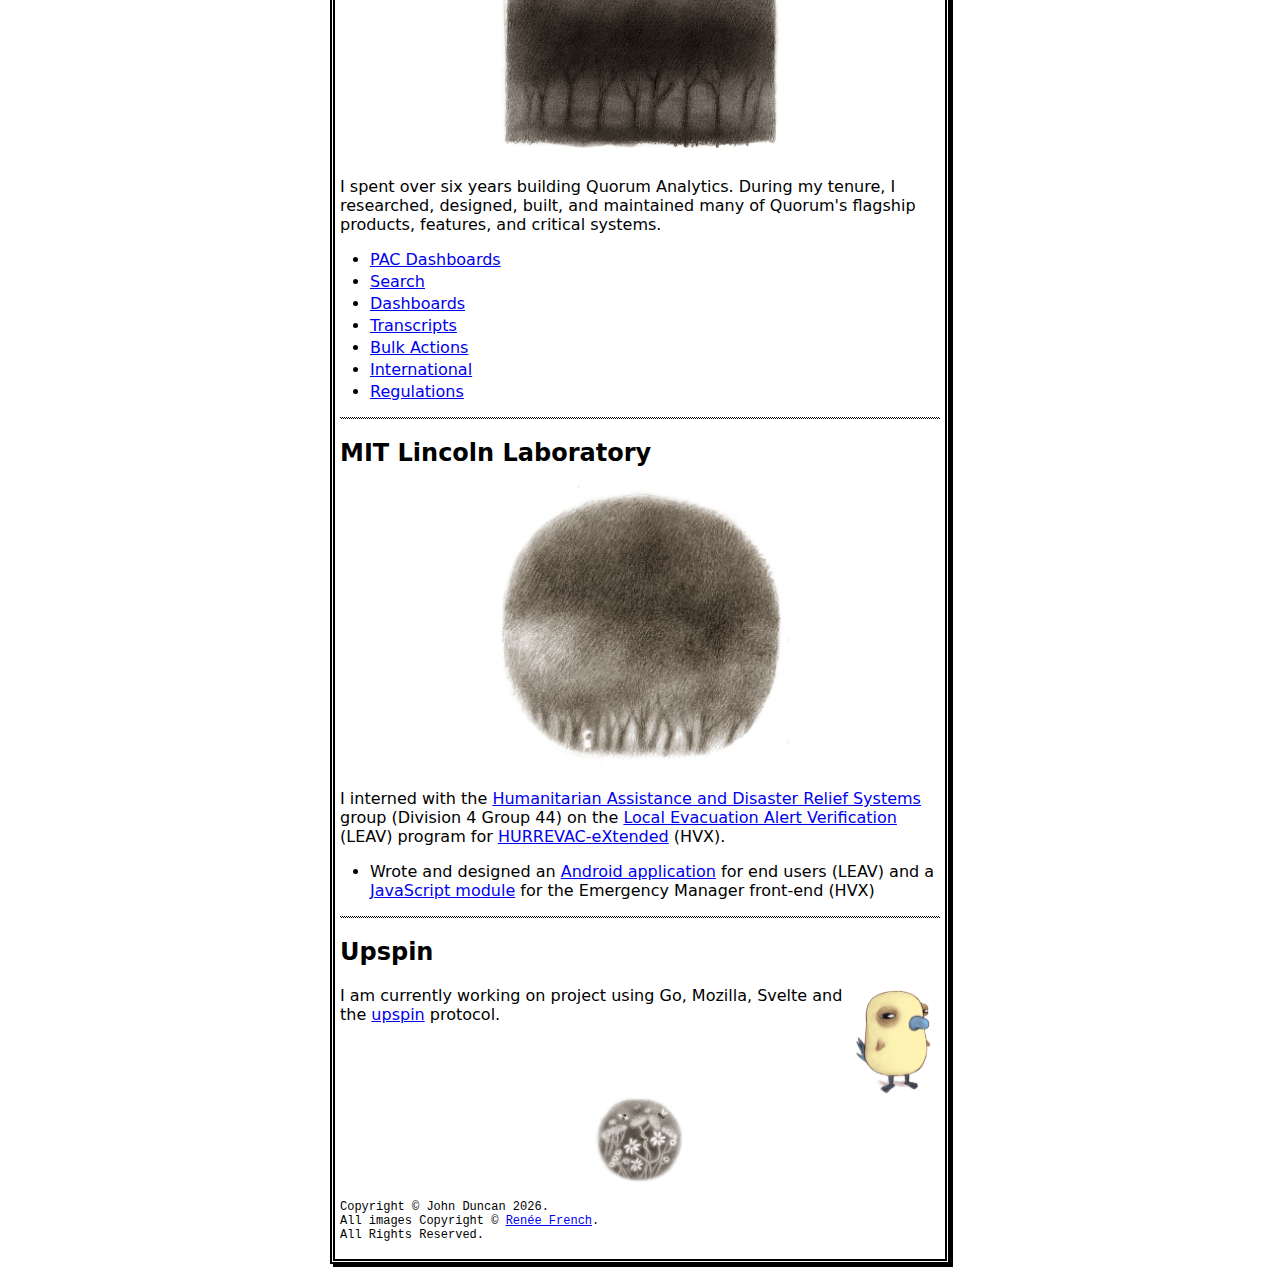
==== commit 0070aec7: "DC --> NYC" ====
--- a/index.html
+++ b/index.html
@@ -102,7 +102,7 @@
 		</div>
 
 		<p>
-		My name is John Duncan. I'm a software engineer based in Washington, D.C. with 7+ years of industry experience. I have worked at
+		My name is John Duncan. I'm a software engineer based in New York City with 7+ years of industry experience. I have worked at
 		<a href="https://www.quorum.us/"><strong>Quorum Analytics</strong></a>
 		since early 2018.
 		</p>
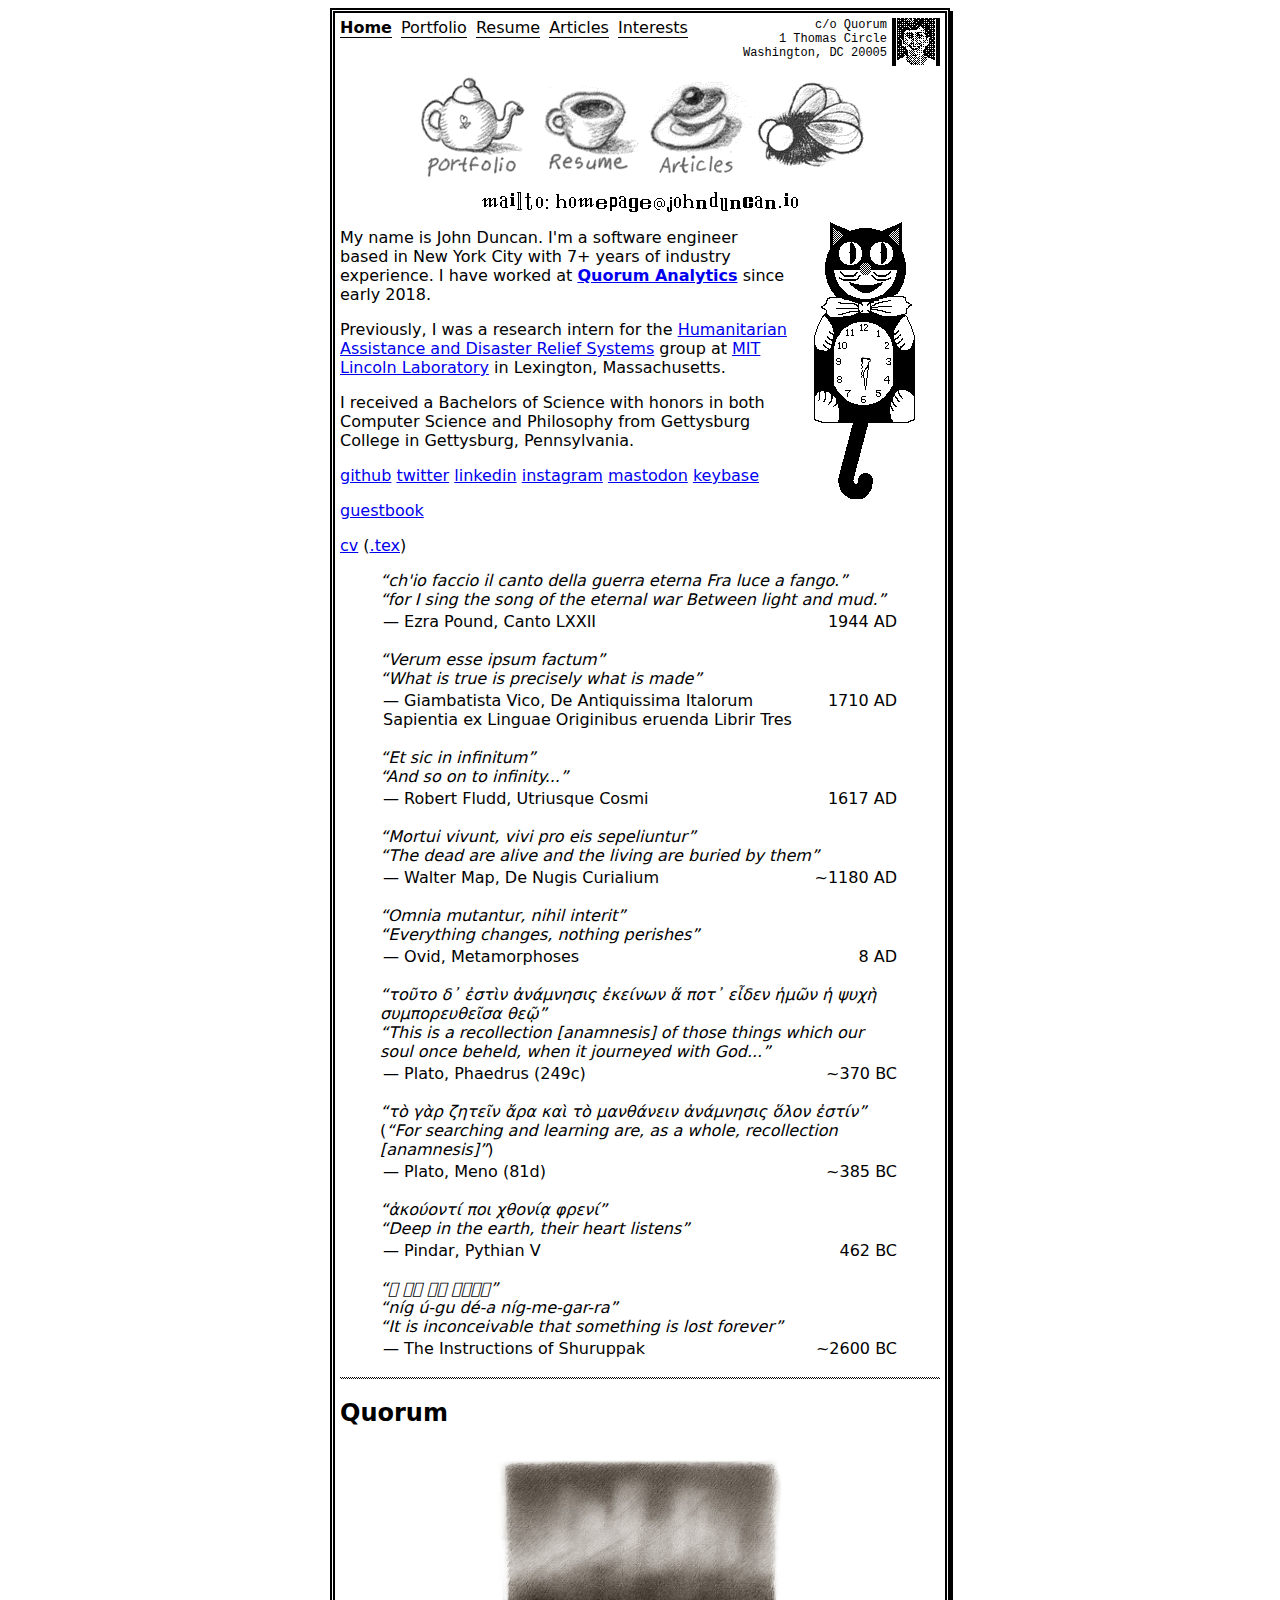
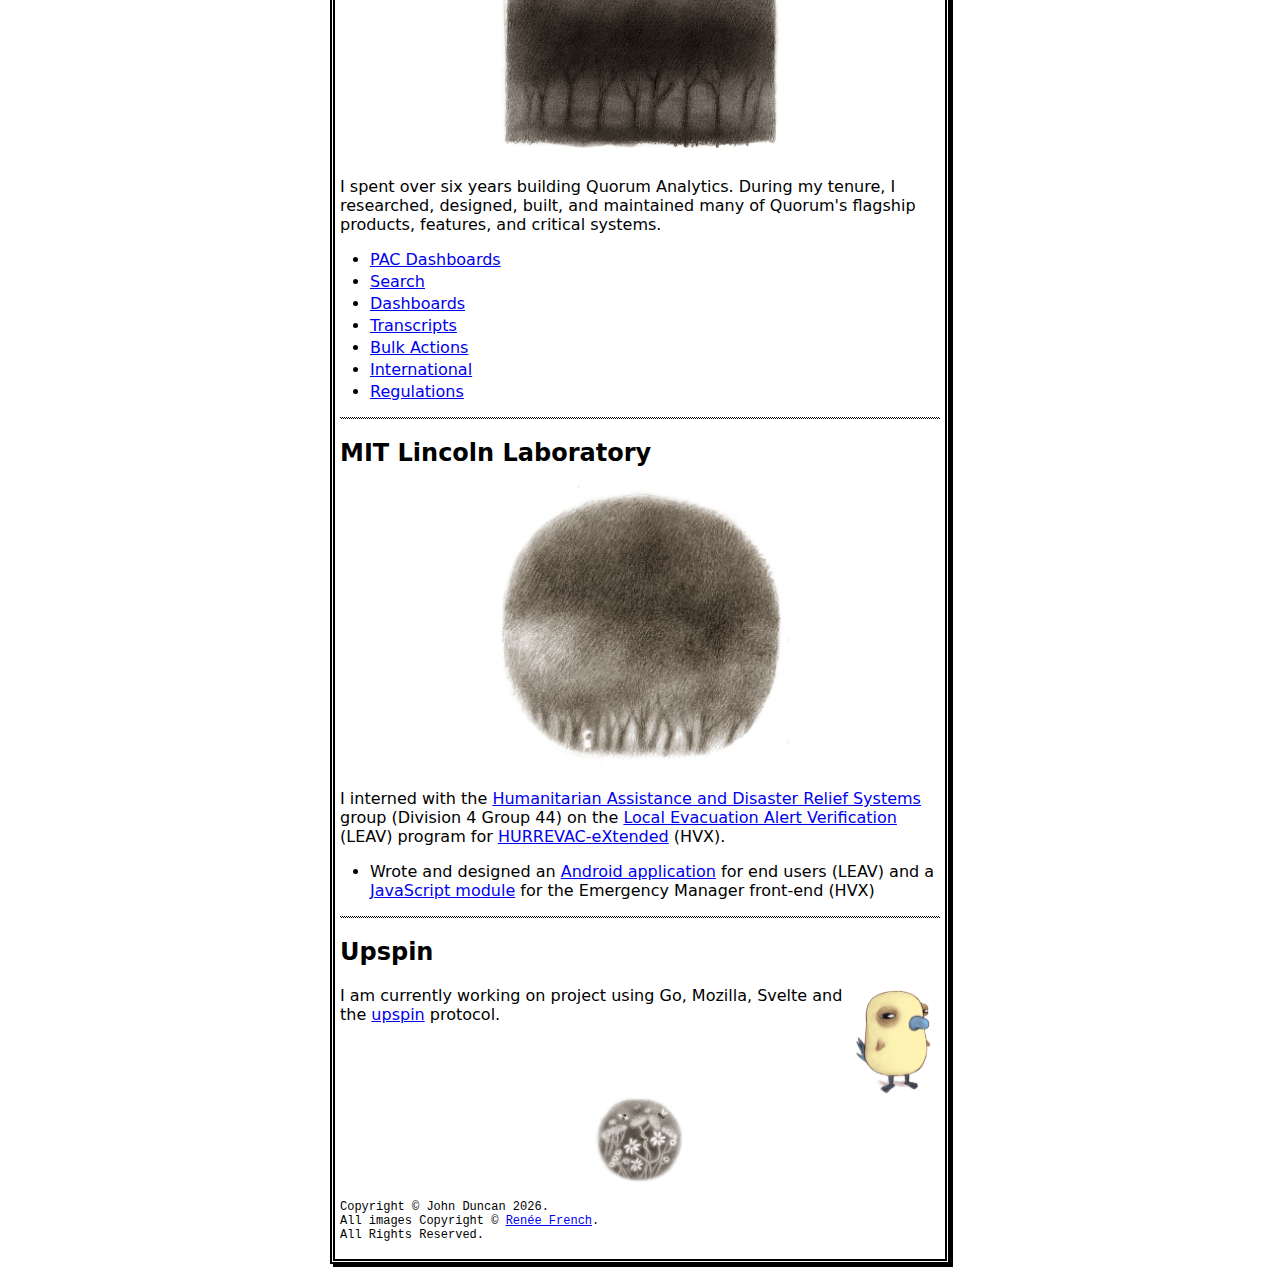
==== commit 580514fc: "update quote syntax, convert to tabs, further optimizations to Table of Contents script, and properl" ====
--- a/index.html
+++ b/index.html
@@ -1,7 +1,7 @@
 <!doctype html>
 <head>
 	<meta charset="utf-8">
-    <link rel="canonical" href="https://johnduncan.io/">
+	<link rel="canonical" href="https://johnduncan.io/">
 	<meta name="Author" content="John Duncan"/>
 	<meta name="description" content="The personal homepage of John Duncan" />
 	<meta name="description" content="concept engineering for the year 00">
@@ -65,7 +65,7 @@
 			<a href="index.html"><b>Home</b></a>
 			<a href="portfolio.html">Portfolio</a>
 			<a href="cv.pdf">Resume</a>
-			<a href="research.html">Research</a>
+			<a href="research.html">Articles</a>
 			<a href="interests.html">Interests</a>
 		</header>
 
@@ -120,8 +120,8 @@
 		<a rel="me" href="https://twitter.com/johndduncan">twitter</a>
 		<a rel="me" href="https://www.linkedin.com/in/johndduncan/">linkedin</a>
 		<a rel="me" href="https://www.instagram.com/johndduncan/">instagram</a>
+		<a rel="me" href="https://hachyderm.io/@johnduncan">mastodon</a>
 		<a rel="me" href="https://keybase.io/johnduncan">keybase</a>
-		<a rel="me" href="https://hachyderm.io/@johnduncan">mastodon</a>
 		</p>
 
 		<a href="https://www.yourworldoftext.com/~johnduncan/">guestbook</a>
@@ -143,44 +143,46 @@
 
 
 <blockquote><q cite="https://collections.library.yale.edu/catalog/2041434 https://www.jstor.org/stable/24724829">ch'io faccio il canto della guerra eterna Fra luce a fango.</q>
-(<q>for I sing the song of the eternal war Between light and mud.</q>)
+<q>for I sing the song of the eternal war Between light and mud.</q>
 <table><tr><td>— Ezra Pound, Canto LXXII</td><td>1944 AD</td></tr></table></blockquote>
 
 <!-- <blockquote><q cite="https://archive.org/details/lessoiresdesai00mais/page/22/mode/2up p22">La terre entière, continuellement imbibée de sang, n'est qu'un autel immense où tout ce qui vit doit être immolé sans fin, sans mesure, sans relâche, jusqu'à la consommation des choses, jusqu'à l'extinction du mal, jusqu'à la mort de la mort</q>
-(<q>The whole earth, perpetually steeped in blood, is nothing but a vast altar upon which all that is living must be immolated without end, without measure, without respite, until the consummation of things, until the extinction of evil, until the death of death.</q>)
+<q>The whole earth, perpetually steeped in blood, is nothing but a vast altar upon which all that is living must be immolated without end, without measure, without respite, until the consummation of things, until the extinction of evil, until the death of death.</q>
 <table><tr><td>— Joseph de Maistre, Les Soirées de Saint-Pétersbourg</td><td>1821 AD</td></tr></table></blockquote> -->
 
 <blockquote><q cite="https://archive.org/details/bub_gb_wUdx5yjXAycC/page/n77/mode/2up p52">Verum esse ipsum factum</q>
-(<q>What is true is precisely what is made</q>)
+<q>What is true is precisely what is made</q>
 <table><tr><td>— Giambatista Vico, De Antiquissima Italorum Sapientia ex Linguae Originibus eruenda Librir Tres</td><td>1710 AD</td></tr></table></blockquote>
 
 <blockquote><q cite="https://archive.org/details/utriusquecosmima01flud/page/n33/mode/2up p26">Et sic in infinitum</q>
-(<q>And so on to infinity...</q>)
+<q>And so on to infinity...</q>
 <table><tr><td>— Robert Fludd, Utriusque Cosmi</td><td>1617 AD</td></tr></table></blockquote>
 
 <blockquote><q cite="https://archive.org/details/gualterimapesden00mapwrich/mode/2up?q=sepeliuntur https://archive.org/details/gualterimapesden00mapwrich/page/194/mode/2up?q=sepeliuntur https://ia800708.us.archive.org/view_archive.php?archive=/22/items/crossref-pre-1909-scholarly-works/10.1017%252Fs2042169900008452.zip&file=10.1017%252Fs2042169900012852.pdf p195">Mortui vivunt, vivi pro eis sepeliuntur</q>
-(<q>The dead are alive and the living are buried by them</q>)
+<q>The dead are alive and the living are buried by them</q>
 <table><tr><td>— Walter Map, De Nugis Curialium</td><td>~1180 AD</td></tr></table></blockquote>
 
 <blockquote><q cite="https://ia600200.us.archive.org/8/items/metamorphoseswit02oviduoft/metamorphoseswit02oviduoft_bw.pdf p376 15.165">Omnia mutantur, nihil interit</q>
-(<q>Everything changes, nothing perishes</q>)
+<q>Everything changes, nothing perishes</q>
 <table><tr><td>— Ovid, Metamorphoses</td><td>8 AD</td></tr></table></blockquote>
 
 <blockquote><q cite="https://www.perseus.tufts.edu/hopper/text?doc=Perseus%3Atext%3A1999.01.0173%3APhaedrus%3Asection%3D249c">τοῦτο δ᾽ ἐστὶν ἀνάμνησις ἐκείνων ἅ ποτ᾽ εἶδεν ἡμῶν ἡ ψυχὴ συμπορευθεῖσα θεῷ</q>
-(<q cite="https://www.perseus.tufts.edu/hopper/text?doc=Perseus%3Atext%3A1999.01.0174%3APhaedrus%3Asection%3D249c">This is a recollection (anamnesis) of those things which our soul once beheld, when it journeyed with God...</q>)
+<q cite="https://www.perseus.tufts.edu/hopper/text?doc=Perseus%3Atext%3A1999.01.0174%3APhaedrus%3Asection%3D249c">This is a recollection [anamnesis] of those things which our soul once beheld, when it journeyed with God...</q>
 <table><tr><td>— Plato, Phaedrus (249c)</td><td>~370 BC</td></tr></table></blockquote>
 
 <blockquote><q cite="https://www.perseus.tufts.edu/hopper/text?doc=Perseus%3Atext%3A1999.01.0177%3AMeno%3Asection%3D81d">τὸ γὰρ ζητεῖν ἄρα καὶ τὸ μανθάνειν ἀνάμνησις ὅλον ἐστίν</q>
-(<q cite="https://www.perseus.tufts.edu/hopper/text?doc=Perseus%3Atext%3A1999.01.0178%3AMeno%3Asection%3D81d">For searching and learning are, as a whole, recollection (anamnesis)</q>)
+(<q cite="https://www.perseus.tufts.edu/hopper/text?doc=Perseus%3Atext%3A1999.01.0178%3AMeno%3Asection%3D81d">For searching and learning are, as a whole, recollection [anamnesis]</q>)
 <table><tr><td>— Plato, Meno (81d)</td><td>~385 BC</td></tr></table></blockquote>
 
 <blockquote><q cite="https://dcthree.github.io/antigrapheus/ https://www.google.com/books/edition/The_Odes_of_Pindar/f-rsCAAAQBAJ?hl=en&gbpv=1&dq=%22Deep+in+the+earth,+their+heart+listens%22&pg=PT202&printsec=frontcover https://archive.org/details/pindar0000cmbo/page/38/mode/2up?q=%22deep+in+the+earth%2C+their+heart+listens%22 https://ia800506.us.archive.org/7/items/pindarolympianp00pind/pindarolympianp00pind.pdf p38 p.5. 101–3">ἀκούοντί ποι χθονίᾳ φρενί</q>
-(<q>Deep in the earth, their heart listens</q>)
+<q>Deep in the earth, their heart listens</q>
 <table><tr><td>— Pindar, Pythian V</td><td>462 BC</td></tr></table></blockquote>
 
-
 <!--
-https://cdli.mpiwg-berlin.mpg.de/artifacts/478969
+<q>nij2 u2-gu de2-a nij2-me-jar-ra</q>
+<q>nig2 u2-gu de2-a nig2-me-gar-ra</q>
+-->
+<blockquote><q cite="https://cdli.mpiwg-berlin.mpg.de/artifacts/478969
 http://psd.museum.upenn.edu/PSD/html/ascii/etcsl/section5/c.5.6.1.htm
 https://etcsl.orinst.ox.ac.uk/section5/c561.htm#line264
 https://etcsl.orinst.ox.ac.uk/display.htm
@@ -190,20 +192,15 @@
 https://github.com/situx/SemanticDictionary/blob/master/ime/sumerian_ibus.txt
 https://en.wiktionary.org/wiki/Appendix:Unicode/Cuneiform
 http://oracc.museum.upenn.edu/epsd2/cbd/sux/A.html
-http://oracc.iaas.upenn.edu/cuneifyplus
-<q>nij2 u2-gu de2-a nij2-me-jar-ra</q>
-<q>nig2 u2-gu de2-a nig2-me-gar-ra</q>
--->
-<blockquote><q style="line-height: 0;">𒃻 𒌑𒄖 𒌣𒀀 𒃻𒈨𒃻𒊏</q>
+http://oracc.iaas.upenn.edu/cuneifyplus" style="line-height: 0;">𒃻 𒌑𒄖 𒌣𒀀 𒃻𒈨𒃻𒊏</q>
 <q>níg ú-gu dé-a níg-me-gar-ra</q>
-(<q>It is inconceivable that something is lost forever</q>)
+<q>It is inconceivable that something is lost forever</q>
 <table><tr><td>— The Instructions of Shuruppak</td><td>~2600 BC</td></tr></table></blockquote>
 
 		<hr>
 
 		<h2>Quorum</h2>
-		<!-- http://3.bp.blogspot.com/-4mUp5y3OXE8/UBM7uelQseI/AAAAAAAAFCI/vjmkNb97qSQ/s0/ -->
-		<a href="https://www.quorum.us/"><img src="img/renéefrench/fragssenna.jpg" class="center half"></a>
+		<a href="https://www.quorum.us/"><img src="img/renéefrench/fragssenna.jpg" cite="http://3.bp.blogspot.com/-4mUp5y3OXE8/UBM7uelQseI/AAAAAAAAFCI/vjmkNb97qSQ/s0/" class="center half"></a>
 		<p>
 		I spent over six years building Quorum Analytics. During my tenure, I researched, designed, built, and maintained many of Quorum's flagship products, features, and critical systems.
 		</p>
@@ -220,8 +217,7 @@
 		<hr>
 
 		<h2>MIT Lincoln Laboratory</h2>
-		<!-- http://3.bp.blogspot.com/_va9O40qIhaE/SL3dJOhmJWI/AAAAAAAAAvw/GTm9FrmDRRg/s0/ -->
-		<a href="https://www.ll.mit.edu/"><img src="img/renéefrench/tleggirlwoodsm.jpg" class="center half"></a>
+		<a href="https://www.ll.mit.edu/"><img src="img/renéefrench/tleggirlwoodsm.jpg" cite="http://3.bp.blogspot.com/_va9O40qIhaE/SL3dJOhmJWI/AAAAAAAAAvw/GTm9FrmDRRg/s0/" class="center half"></a>
 		<p>
 		I interned with the <a href="https://www.ll.mit.edu/r-d/biotechnology-and-human-systems/humanitarian-assistance-and-disaster-relief-systems">Humanitarian Assistance and Disaster Relief Systems</a> group (Division 4 Group 44) on the <a href="https://www.dhs.gov/publication/national-hurricane-program-technology-modernization-local-evacuation-alert-verification">Local Evacuation Alert Verification</a> (LEAV) program for <a href="https://www.dhs.gov/publication/national-hurricane-program-technology-modernization-hurrevac-extended-hv-x">HURREVAC-eXtended</a> (HVX).
 		</p>
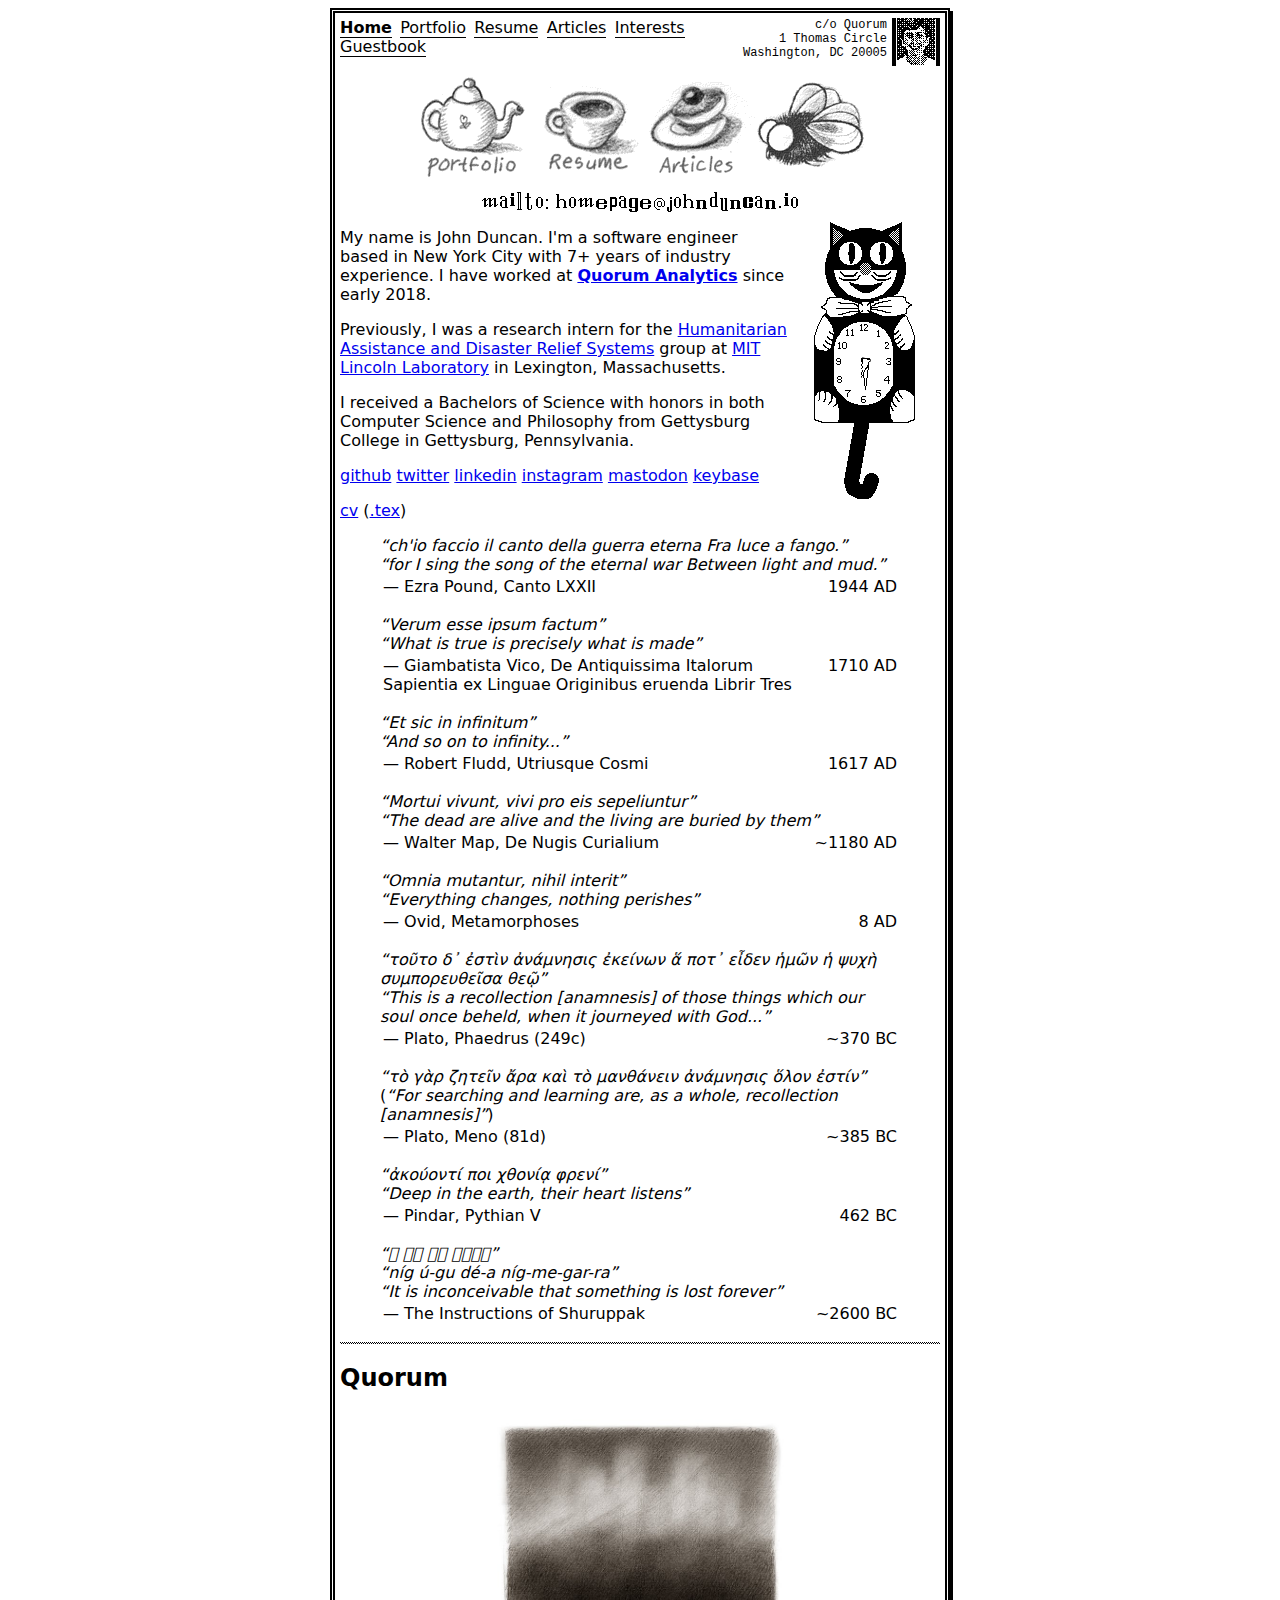
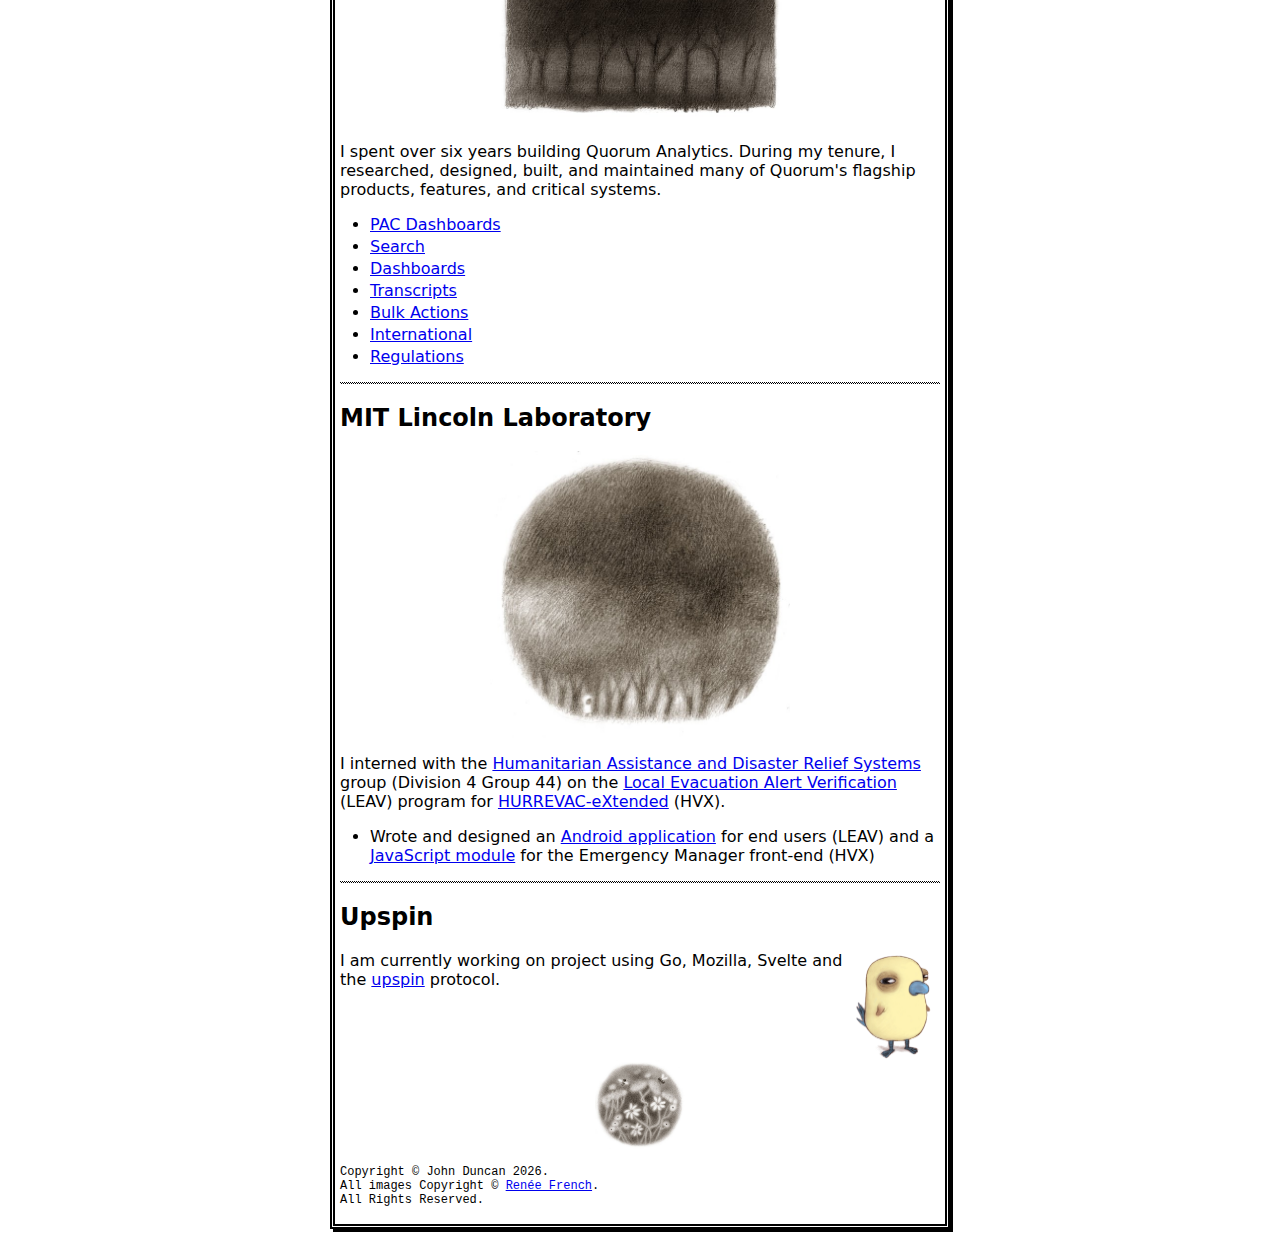
==== commit 3727a6b9: "more accurate media query to collapse width on narrow screens, margin-left overflow hack to allow ov" ====
--- a/index.html
+++ b/index.html
@@ -67,6 +67,7 @@
 			<a href="cv.pdf">Resume</a>
 			<a href="research.html">Articles</a>
 			<a href="interests.html">Interests</a>
+			<a href="https://www.yourworldoftext.com/~johnduncan/">Guestbook</a>
 		</header>
 
 		<header class="info">
@@ -123,8 +124,6 @@
 		<a rel="me" href="https://hachyderm.io/@johnduncan">mastodon</a>
 		<a rel="me" href="https://keybase.io/johnduncan">keybase</a>
 		</p>
-
-		<a href="https://www.yourworldoftext.com/~johnduncan/">guestbook</a>
 
 		<p><a href="cv.pdf">cv</a> (<a href="cv.tex">.tex</a>)</p>
 
--- a/css/style.css
+++ b/css/style.css
@@ -11,7 +11,7 @@
 	padding: 5px;
 
 }
-@media only screen and (max-width: 610px) {
+@media only screen and (max-width: 635px) {
 	body {
 		width: initial;
 	}
@@ -71,10 +71,13 @@
 	margin-block: 10px;
 }
 header.info {
-	display: flex
+	display: flex;
+	/* hack: allow overlap between left text header and right info header 8
+	only overflow when the 'k' in "Guestbook" overlaps with the '1' in "1 Thomas" */
+	margin-left: -38px;
 }
 header.text a {
-	margin-right: .25em;
+	margin-right: .2em;
 }
 header.text a {
 	border-bottom: solid 1px #000;
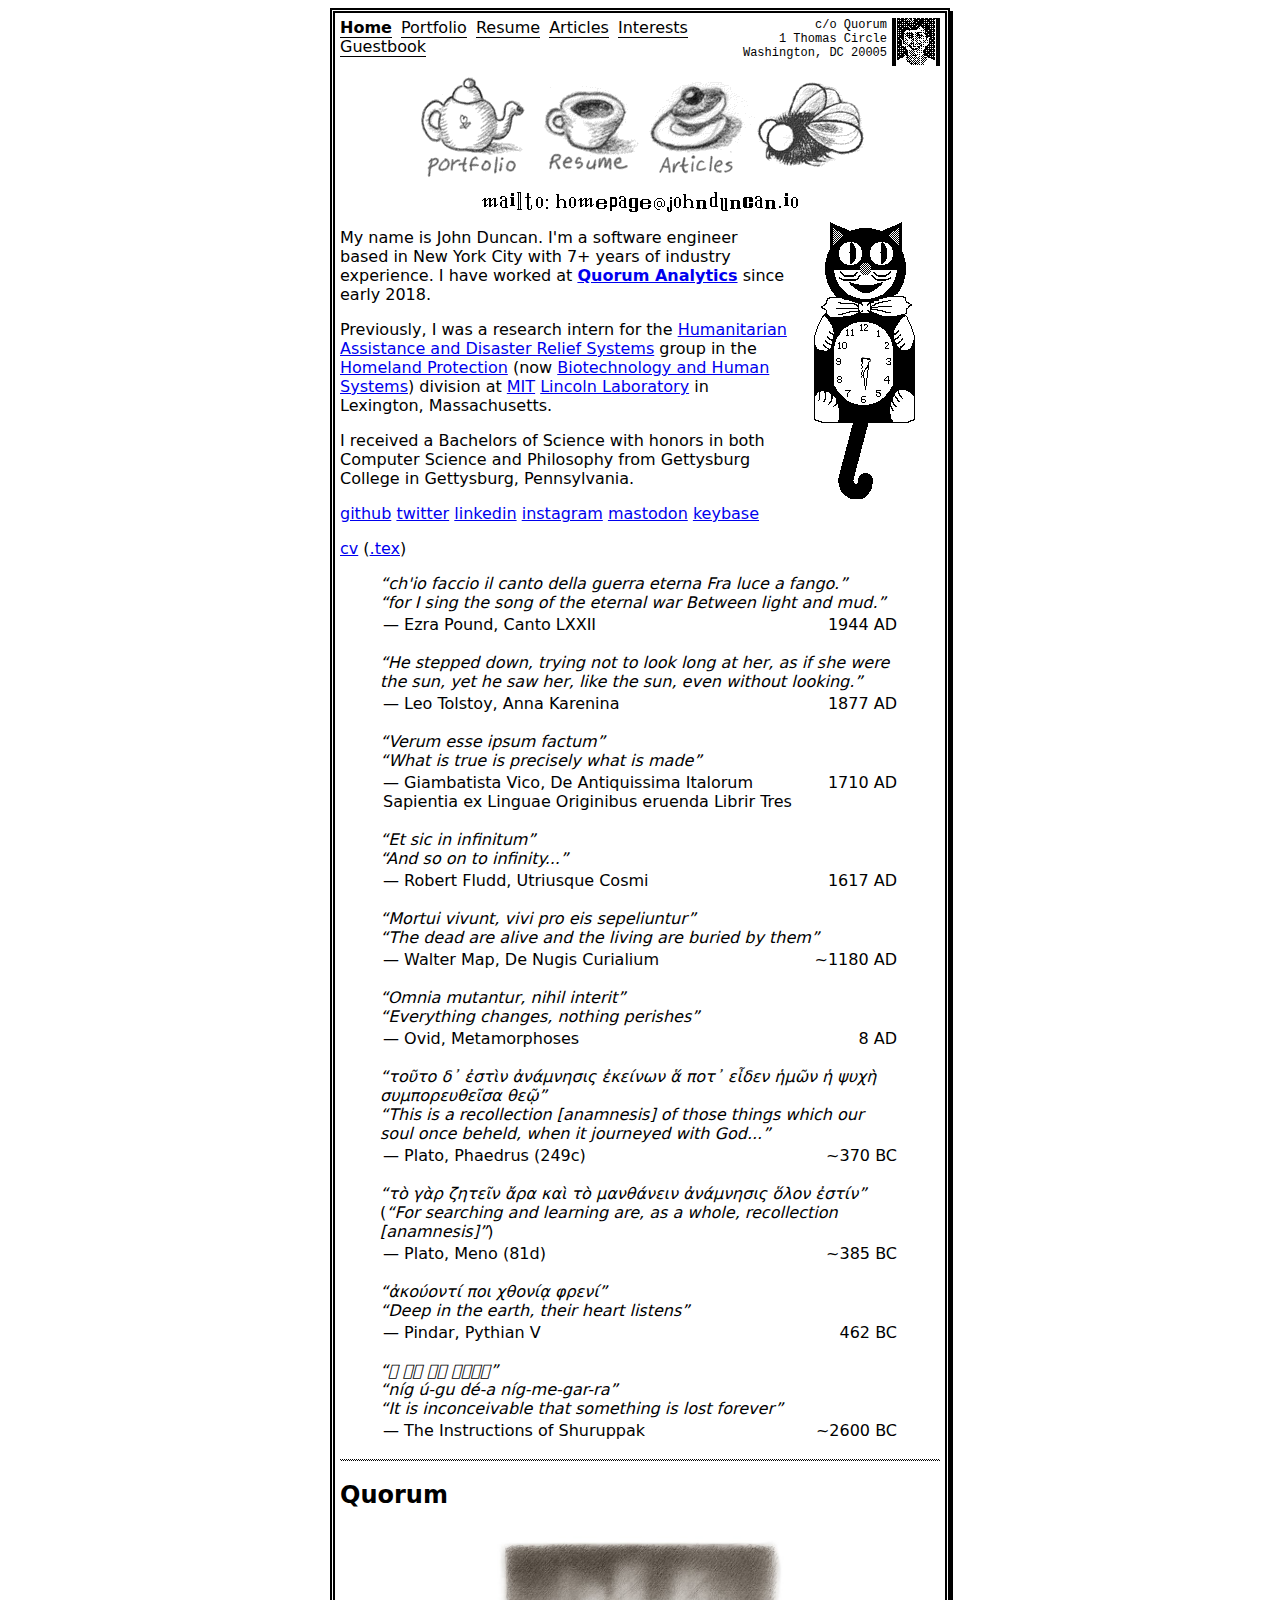
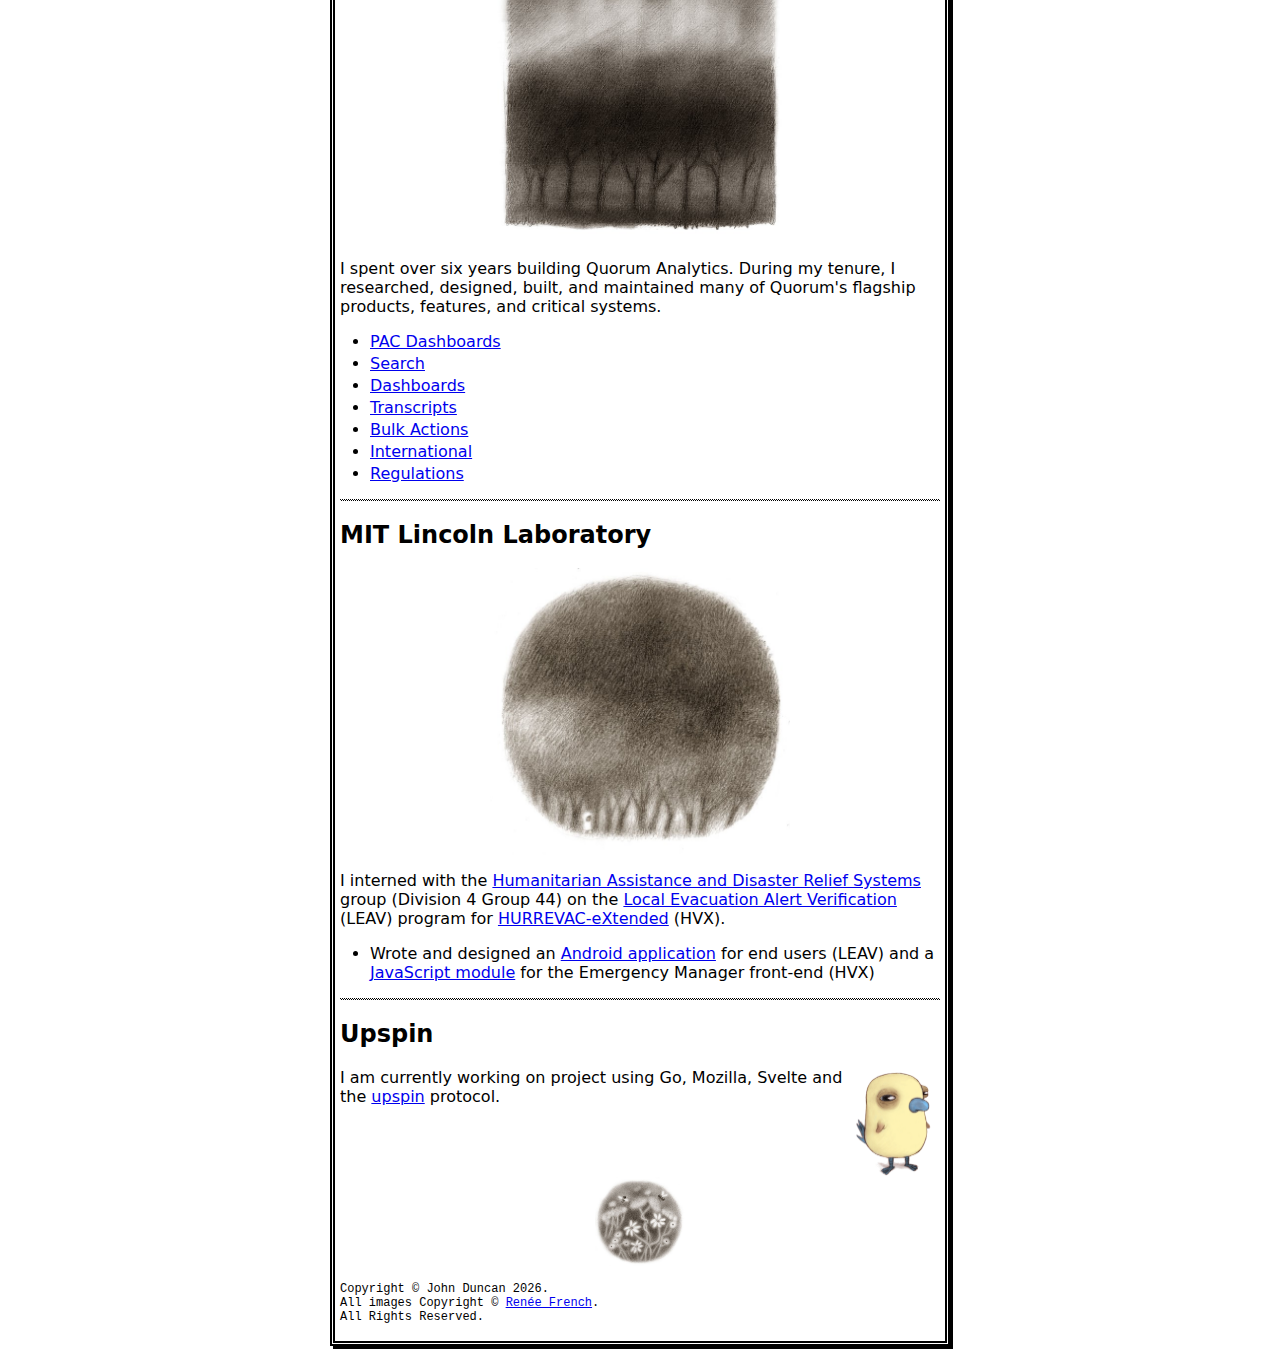
==== commit 97d9c10f: "move unused quotes to interests.html, add more info to mit section, add tolstoy quote" ====
--- a/index.html
+++ b/index.html
@@ -109,7 +109,7 @@
 		</p>
 
 		<p>
-		Previously, I was a research intern for the <a href="https://www.ll.mit.edu/r-d/biotechnology-and-human-systems/humanitarian-assistance-and-disaster-relief-systems">Humanitarian Assistance and Disaster Relief Systems</a> group <!--in the <a href="https://www.ll.mit.edu/r-d/homeland-protection">Homeland Protection</a> (now <a href="https://www.ll.mit.edu/r-d/biotechnology-and-human-systems">Biotechnology and Human Systems</a>) division--> at <a href="https://web.mit.edu/">MIT</a> <a href="https://www.ll.mit.edu/">Lincoln Laboratory</a> in Lexington, Massachusetts.
+		Previously, I was a research intern for the <a href="https://www.ll.mit.edu/r-d/biotechnology-and-human-systems/humanitarian-assistance-and-disaster-relief-systems">Humanitarian Assistance and Disaster Relief Systems</a> group in the <a href="https://www.ll.mit.edu/r-d/homeland-protection">Homeland Protection</a> (now <a href="https://www.ll.mit.edu/r-d/biotechnology-and-human-systems">Biotechnology and Human Systems</a>) division at <a href="https://web.mit.edu/">MIT</a> <a href="https://www.ll.mit.edu/">Lincoln Laboratory</a> in Lexington, Massachusetts.
 		</p>
 
 		<p>
@@ -127,27 +127,12 @@
 
 		<p><a href="cv.pdf">cv</a> (<a href="cv.tex">.tex</a>)</p>
 
-<!-- <blockquote><q>Nature always wins. It has never lost, and I pray it never will.</q>
-― Mike Ma, Harassment Architecture (2019 AD)</blockquote> -->
-
-<!-- <blockquote><q>Reality comes after the dream</q>
-— Neon Genesis Evangelion S1:E25 (1996 AD)</blockquote> -->
-
-<!-- <blockquote><q>Nature does not know extinction. All it knows is transformation ... Nothing disappears without a trace</q>
-— Werner Von Braun (1961 AD)</blockquote> -->
-
-<!-- <blockquote><q>He stepped down, trying not to look long at her, as if she were the sun, yet he saw her, like the sun, even without looking.</q>
-— Leo Tolstoy, Anna Karenina (1877 AD) </blockquote> -->
-
-
-
 <blockquote><q cite="https://collections.library.yale.edu/catalog/2041434 https://www.jstor.org/stable/24724829">ch'io faccio il canto della guerra eterna Fra luce a fango.</q>
 <q>for I sing the song of the eternal war Between light and mud.</q>
 <table><tr><td>— Ezra Pound, Canto LXXII</td><td>1944 AD</td></tr></table></blockquote>
 
-<!-- <blockquote><q cite="https://archive.org/details/lessoiresdesai00mais/page/22/mode/2up p22">La terre entière, continuellement imbibée de sang, n'est qu'un autel immense où tout ce qui vit doit être immolé sans fin, sans mesure, sans relâche, jusqu'à la consommation des choses, jusqu'à l'extinction du mal, jusqu'à la mort de la mort</q>
-<q>The whole earth, perpetually steeped in blood, is nothing but a vast altar upon which all that is living must be immolated without end, without measure, without respite, until the consummation of things, until the extinction of evil, until the death of death.</q>
-<table><tr><td>— Joseph de Maistre, Les Soirées de Saint-Pétersbourg</td><td>1821 AD</td></tr></table></blockquote> -->
+<blockquote><q>He stepped down, trying not to look long at her, as if she were the sun, yet he saw her, like the sun, even without looking.</q>
+<table><tr><td>— Leo Tolstoy, Anna Karenina</td><td>1877 AD</td></tr></table></blockquote>
 
 <blockquote><q cite="https://archive.org/details/bub_gb_wUdx5yjXAycC/page/n77/mode/2up p52">Verum esse ipsum factum</q>
 <q>What is true is precisely what is made</q>
--- a/css/style.css
+++ b/css/style.css
@@ -77,7 +77,7 @@
 	margin-left: -38px;
 }
 header.text a {
-	margin-right: .2em;
+	margin-right: .25em;
 }
 header.text a {
 	border-bottom: solid 1px #000;
